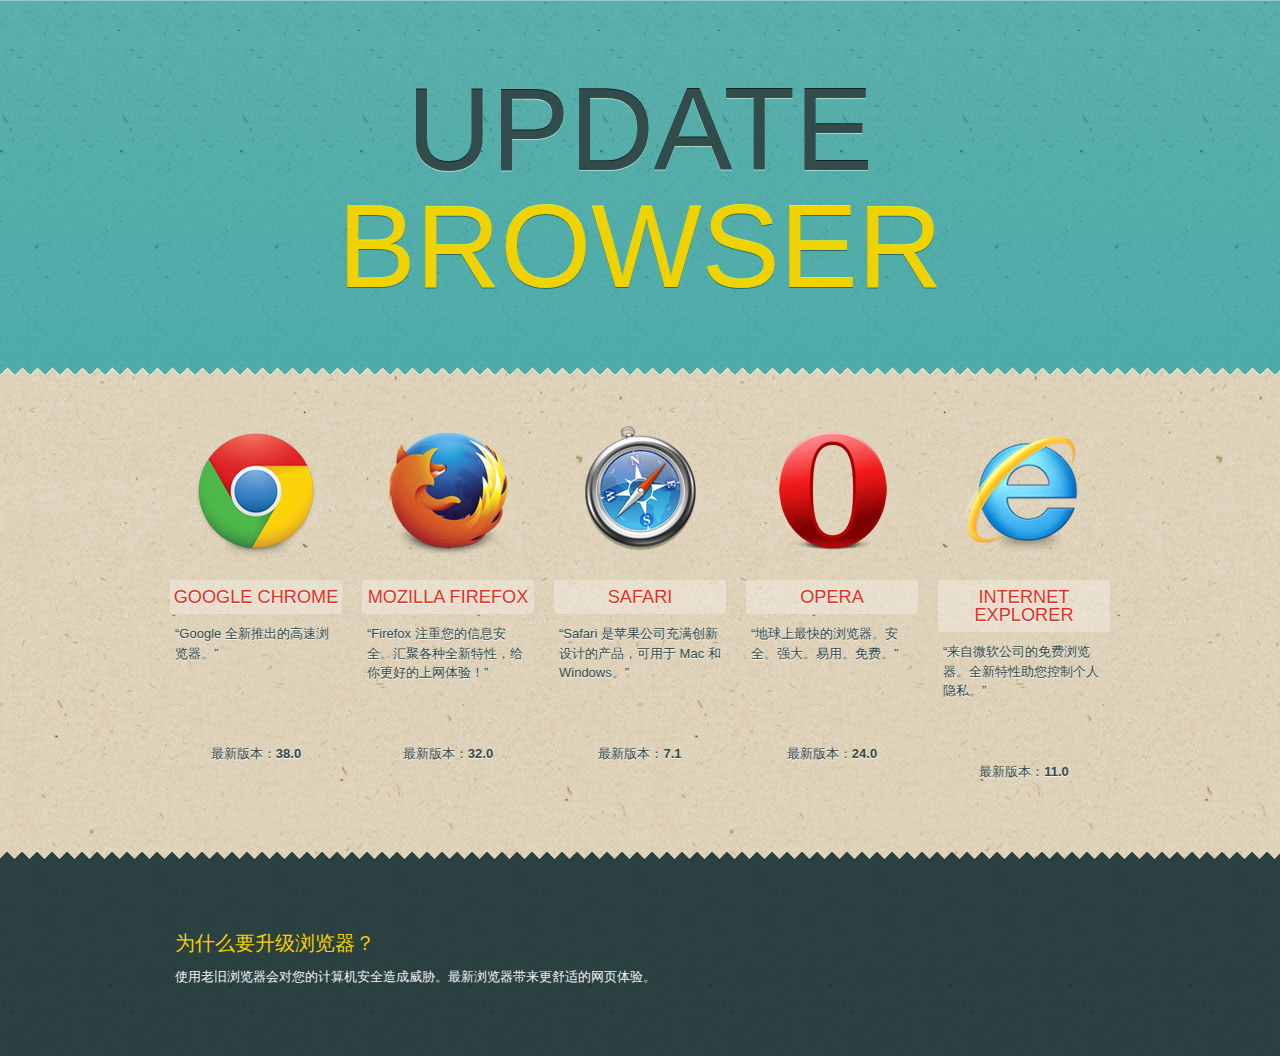
==== browser/update.html @ 18d0709a "add browser-update" ====
<!DOCTYPE html>  
<html>

<head>
	<meta charset="utf-8">
	<title>在线升级你的浏览器</title>
	<link rel="stylesheet" href="style.css" />
</head>

<body>
<!--
	<div id="i18n-alert">
		<p>Browse Happy is also available in English. <a href="/?locale=en">Click here to change the language to English</a>.</p>
	</div>-->
	<div id="body-wrap">

	<header>
		<hgroup class="wrap">
			<h1>Update <em>Browser</em></h1>
		</hgroup>
	</header>
		<div id="main">
		<ul id="browserlist" class="wrap">
			<li id="chrome">
				<a href="http://www.google.com/chrome" title="Google Chrome">
					<div class="icon"></div>
					<h2>Google Chrome</h2>
					<p class="info">&#8220;Google 全新推出的高速浏览器。&#8221;</p>
					<p class="version">最新版本：<strong>38.0</strong></p>
				</a>
			</li><!-- #chrome -->
			<li id="firefox">
				<a href="http://www.firefox.com/" title="Mozilla Firefox">
					<div class="icon"></div>
					<h2>Mozilla Firefox</h2>
					<p class="info">&#8220;Firefox 注重您的信息安全。汇聚各种全新特性，给你更好的上网体验！&#8221;</p>
					<p class="version">最新版本：<strong>32.0</strong></p>
				</a>
			</li><!-- #firefox -->
			<li id="safari">
				<a href="http://www.apple.com/safari/" title="Apple Safari">
					<div class="icon"></div>
					<h2>Safari</h2>
					<p class="info">&#8220;Safari 是苹果公司充满创新设计的产品，可用于 Mac 和 Windows。&#8221;</p>
					<p class="version">最新版本：<strong>7.1</strong></p>
				</a>
							</li><!-- #safari -->
			<li id="opera">
				<a href="http://www.opera.com/" title="Opera">
					<div class="icon"></div>
					<h2>Opera</h2>
					<p class="info">&#8220;地球上最快的浏览器。安全。强大。易用。免费。&#8221;</p>
					<p class="version">最新版本：<strong>24.0</strong></p>
				</a>
			</li><!-- #opera -->
			<li id="ie">
				<a href="http://windows.microsoft.com/ie" title="Microsoft Internet Explorer">
					<div class="icon"></div>
					<h2>Internet Explorer</h2>
					<p class="info">&#8220;来自微软公司的免费浏览器。全新特性助您控制个人隐私。&#8221;</p>
					<p class="version">最新版本：<strong>11.0</strong></p>
				</a>
			</li><!-- #ie -->
		</ul><!-- #browserlist -->
	</div><!-- #main -->

	<footer>
		<div class="wrap">
			<section id="about">
				<h2>为什么要升级浏览器？</h2>
				<p>使用老旧浏览器会对您的计算机安全造成威胁。最新浏览器带来更舒适的网页体验。</p>
			</section><!-- #about -->
		</div>
	</footer>

</div><!-- #body-wrap -->
</body>
</html>
---- browser/style.css ----
/* Reset */

html, body, div, span, h1, h2, p, code, em, img, ins, strong, ol, ul, li, article, aside, footer, header, hgroup, menu, nav, section {
	margin: 0;
	padding: 0;
	border: 0;
	outline: 0;
	font-size: 100%;
	vertical-align: baseline;
	background: transparent;
}

article,footer,header,hgroup,menu,nav,section {
	display: block;
}

ul {
	list-style: none;
}

a {
	margin: 0;
	padding: 0;
	font-size: 100%;
	vertical-align: baseline;
	background: transparent;
}

a:link {
	-webkit-tap-highlight-color: #F0D200;
}

html {
	overflow-y: scroll;
}

strong {
	font-weight: bold;
}

h1, h2 {
	font-weight: normal;
}

::-moz-selection {
	background: #F0D200;
	color: #fff;
	text-shadow: none;
}

::selection {
	background: #F0D200;
	color: #fff;
	text-shadow: none;
}

/* Generic Stuff */

body {
	font: 13px/1.5 "lemonde-courrier-1","lemonde-courrier-2", Helvetica, Arial, sans-serif;
	*font-size: small;
	background: #2b4141;
	color: #3F4B4B;
	min-width: 960px;
}

#body-wrap {
	background: #DED3BF url(imgs/bg.jpg) repeat 0 0;
}

header, #main, footer {
	width: 100%;
	min-width: 960px;
}

.wrap:before, .wrap:after {
	content: "\0020";
	display: block;
	height: 0;
	visibility: hidden;
}

.wrap:after {
	clear: both;
}

.wrap {
	zoom: 1;
	width: 960px;
	margin: 0 auto;
}

a:link, a:visited {
	color: #1E8585;
	text-decoration: none;
}

a:hover, a:active {
	color: #000;
}

/* i18n */

#i18n-alert {
	text-align: center;
	padding: 10px 0;
	background: #2B4141 url(imgs/bg-footer.png) repeat-x 0 -10px;
	width: 100%;
	font-family: "lemonde-courrier-1","lemonde-courrier-2", Helvetica, Arial, sans-serif;
}

#i18n-alert p {
	width: 960px;
	margin: 0 auto;
	display: block;
	color: #efefef;
	text-shadow: 0 1px 0 #;
}

#i18n-alert p a {
	color: #fff;
	text-decoration: underline;
}
#i18n-alert p a:hover {
	text-decoration: none;
}

/* Header */

header {
	text-align: center;
	border-top: 1px solid #9DC8C3;
	padding: 70px 0;
	background: url(imgs/bg-header.png) repeat-x left bottom;
}

header h1 {
	font: 900%/1 Impact, Helvetica, sans-serif;
	text-transform: uppercase;
	margin: 0;
	color: #324B4B;
	text-shadow: 0 1px 0 rgba(255,255,255,.5), 0 -1px 0 rgba(0,0,0,.8);
}

.wf-leaguegothic1leaguegothic2-n4-active header h1 {
	font-size: 1491%;
	font-family: "league-gothic-1","league-gothic-2";
}

header h1 em {
	font-style: normal;
	color: #F0D200;
	text-shadow: 0 1px 0 rgba(0, 50, 40, 0.5), 0 -1px 0 rgba(255, 255, 0, 0.8);
}

header h2 {
	font-size: 177%;
	font-weight: normal;
	color: #fff;
	text-shadow: 0 1px 0 #4C7C7B;
	font-family: "lemonde-courrier-1","lemonde-courrier-2", Helvetica, Arial, sans-serif  !important;
}

header h2 em {
	font-weight: 700;
}

/* Browser Status Bar */

#browser-status {
	background: #DC3228;
	border: 1px solid #c62d24;
	margin: 20px auto 0;
	padding: 20px 30px;
	width: 870px;
	color: white;
	font-size: 120%;
	font-family: "lemonde-courrier-1","lemonde-courrier-2", Helvetica, Arial, sans-serif;
	text-shadow: 0 2px 0 #c62d24;
	-webkit-border-radius: 2px;
	-moz-border-radius: 2px;
	-o-border-radius: 2px;
	-ms-border-radius: 2px;
	border-radius: 2px;
	-webkit-box-shadow: inset 0 0 0 1px #e66f68;
	-moz-box-shadow: inset 0 0 0 1px #e66f68;
	-o-box-shadow: inset 0 0 0 1px #e66f68;
	-ms-box-shadow: inset 0 0 0 1px #e66f68;
	box-shadow: inset 0 0 0 1px #e66f68;
}

.browser-status-text {
	float: left;
	width: 80%;
}

.browser-status-action {
	float: right;
	width: 18%;
	text-align: right;
	margin-right: -10px;
}
.browser-status-action a {
	display: block;
	background: #333;
	border: 1px solid #222;
	color: #efefef;
	text-align: center;
	padding: 5px 10px;
	margin: -5px 0;
	text-shadow: 0 -2px 0 #000;
	-webkit-border-radius: 3px;
	-moz-border-radius: 3px;
	-o-border-radius: 3px;
	-ms-border-radius: 3px;
	border-radius: 3px;
}
.browser-status-action a:hover {
	background: #3a3a3a;
	border: 1px solid #333;
	color: #fff;
	text-shadow: 0 -2px 0 #111;
	-webkit-box-shadow: inset 0 1px 3px #464646;
	-moz-box-shadow: inset 0 1px 3px #464646;
	-o-box-shadow: inset 0 1px 3px #464646;
	-ms-box-shadow: inset 0 1px 3px #464646;
	box-shadow: inset 0 1px 3px #464646;
}
.browser-status-action a:active {
	background: #2a2a2a;
	color: #ddd;
	text-shadow: 0 -2px 0 #000;
	-webkit-box-shadow: inset 0 1px 3px #1a1a1a;
	-moz-box-shadow: inset 0 1px 3px #1a1a1a;
	-o-box-shadow: inset 0 1px 3px #1a1a1a;
	-ms-box-shadow: inset 0 1px 3px #1a1a1a;
	box-shadow: inset 0 1px 3px #1a1a1a;
}


/* Main */

#main {
	padding: 20px 0 50px;
}

#browserlist:before, #browserlist:after {
	content: "\0020";
	display: block;
	height: 0;
	visibility: hidden;
}

#browserlist:after {
	clear: both;
}

#browserlist {
	zoom: 1;
}

#browserlist li {
	width: 192px;
	float: left;
	margin: 0;
}

#browserlist li .icon {
	width: 125px;
	height: 135px;
	margin: 0 auto 20px;
	background: url(imgs/browse.png) no-repeat;
}

#browserlist li#chrome .icon {
	background-position: 0 0;
}

#browserlist li#firefox .icon {
	background-position: -125px 0;
}

#browserlist li#opera .icon {
	background-position: -250px 0;
}

#browserlist li#safari .icon {
	background-position: -375px 0;
}

#browserlist li#ie .icon {
	background-position: -500px 0;
}

#browserlist h2 {
	font: 140%/1 Impact, Helvetica, sans-serif;
	text-align: center;
	text-transform: uppercase;
	color: #DC3228;
	text-shadow: 0 1px 0 #fff;
	background-color: rgba(255,255,255,.3);
	margin: 0 0 10px;
	line-height: 1;
	padding: 8px 0;
	-webkit-border-radius: 3px;
	-moz-border-radius: 3px;
	border-radius: 3px;
}

.wf-leaguegothic1leaguegothic2-n4-active #browserlist h2 {
	font-size: 200%;
	font-family: "league-gothic-1","league-gothic-2";
}

.no-rgba #browserlist h2 {
	background: url(imgs/alphabg.png) repeat;
}

#browserlist p {
	padding: 0 5px;
	text-shadow: 0 1px 0 rgba(255,255,255,.8);
}

#browserlist p.info {
	min-height: 120px;
}

#browserlist p.version {
	margin-bottom: 10px;
	text-align: center;
}

#browserlist p.website {
	background-color: rgba(255,255,255,.3);
	line-height: 1;
	margin: 0;
	padding: 8px 5px;
	text-align: center;
	-webkit-border-radius: 3px;
	-moz-border-radius: 3px;
	border-radius: 3px;
}

.no-rgba #browserlist p.website {
	background: url(imgs/alphabg.png) repeat;
}

#browserlist li a:link, #browserlist li a:visited {
	color: #324B4B;
	padding: 30px 10px 10px;
	display: block;
	overflow: hidden;
	-webkit-border-radius: 3px;
	-moz-border-radius: 3px;
	border-radius: 3px;
}

#browserlist li a:hover {
	background: rgba(255,255,255,.3);
	-webkit-transform: scale(1.05,1.05);
	-moz-transform: scale(1.05,1.05);
	-o-transform: scale(1.05,1.05);
	transform: scale(1.05,1.05);
}

.no-rgba #browserlist li a:hover {
	background: url(imgs/alphabg.png) repeat;
}

#browserlist li a:hover .website {
	background: #4daaa7;
	color: #fff;
	text-shadow: 0 1px 0 #266E67;
}

#browserlist li a:hover .icon {
	-webkit-transform: scale(1.1,1.1);
	-moz-transform: scale(1.1,1.1);
	-o-transform: scale(1.1,1.1);
	transform: scale(1.1,1.1);
}

#browserlist li a, #browserlist li a .icon {
	-webkit-transition: all .1s;
	-moz-transition: all .1s;
	-o-transition: all .1s;
	transition: all .1s;
}

#browserlist li a .website {
	-webkit-transition: all .5s ease-in;
	-moz-transition: all .5s ease-in;
	-o-transition: all .5s ease-in;
	transition: all .5s ease-in;
}

#browserlist li a:hover, #browserlist li a:hover .icon {
	-webkit-transition: all .8s;
	-moz-transition: all .8s;
	-o-transition: all .8s;
	transition: all .8s;
}

#browserlist li a:link, #browserlist li a:link .icon {
	-webkit-transition: all .2s;
	-moz-transition: all .2s;
	-o-transition: all .2s;
	transition: all .2s;
}

#browserlist li a:hover .website {
	-webkit-transition: all .3s ease-out;
	-moz-transition: all .3s ease-out;
	-o-transition: all .3s ease-out;
	transition: all .3s ease-out;
}

#browserlist li a:link .website {
	-webkit-transition: all .1s ease-out;
	-moz-transition: all .1s ease-out;
	-o-transition: all .1s ease-out;
	transition: all .1s ease-out;
}

#browserlist p.likebutton {
	text-align: center;
	margin: 15px 5px 0
}

/* Footer */

footer {
	color: #f1f1f1;
	padding: 70px 0;
	overflow: hidden;
	background: url(imgs/bg-footer.png) repeat-x left top;
}

footer .wrap {
	position: relative;
}

footer h2 {
	font: 150% Impact, Helvetica, sans-serif;
	padding-top: 8px;
	margin-bottom: 10px;
	color: #F0D200;
	text-transform: uppercase;
	text-shadow: 0 1px 0 #333;
}

.wf-leaguegothic1leaguegothic2-n4-active footer h2 {
	font-size: 200%;
	padding-top: 5px;
	font-family: "league-gothic-1","league-gothic-2";
}

#about {
	width: 600px;
	float: left;
	margin-left: 15px;
}
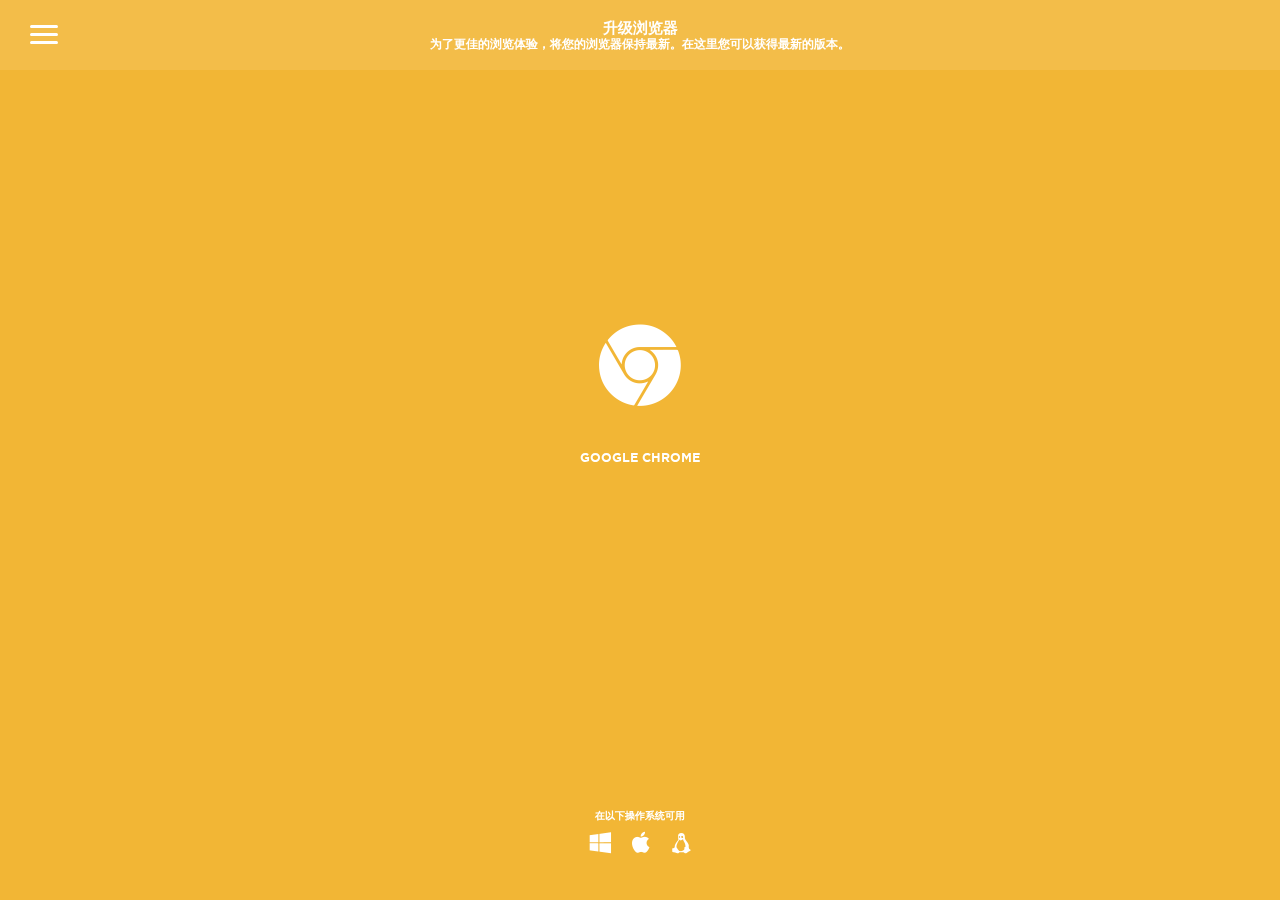
==== commit f0aa4d62: "new vesion" ====
--- a/browser/update.html
+++ b/browser/update.html
@@ -1,78 +1,240 @@
-<!DOCTYPE html>  
-<html>
-
+<!DOCTYPE html>
+<html lang="zh-Hans" class="no-js">
 <head>
-	<meta charset="utf-8">
-	<title>在线升级你的浏览器</title>
-	<link rel="stylesheet" href="style.css" />
+    <meta charset="utf-8">
+    <title>升级你的浏览器</title>
+    <meta name="description" content="为开发者节约时间的工具。它可以检测过时的浏览器并建议用户将其升级至新版本。">
+    <meta name="author" content="test">
+    <meta http-equiv="X-UA-Compatible" content="IE=edge,chrome=1">
+    <meta name="viewport" content="width=device-width, initial-scale=1, maximum-scale=1, user-scalable=no">
+    <!-- Styles -->
+    <link rel="stylesheet" href="public/scripts/fonts.css">
+    <link rel="stylesheet" href="public/scripts/updateBrowser.min.css">
+    <link rel="stylesheet" href="public/scripts/mobile.min.css">
+
+
+    <!--[if lte IE 9]>
+        <script src="http://html5shim.googlecode.com/svn/trunk/html5.js"></script>
+        <link rel="stylesheet" type="text/css" href="public/scripts/ie9-and-down.min.css">
+    <![endif]-->
+
+    <!--[if lte IE 8]>
+        <link rel="stylesheet" type="text/css" href="public/scripts/ie8-and-down.min.css">
+    <![endif]-->
+
+    <script src="public/scripts/modernizr-2.6.2.min.js"></script>
+    <noscript>
+        <style type="text/css">
+            .menu, .newBrowser{display: none;}
+            .disabledJS{display: block;}
+            .c_browsers.hideBrowsers{opacity: 1;}
+            .browser .statistic, .browser .download{display: block; opacity: 0; margin-left: 0; left: 0; width: 100%;}
+            .browser .download a{ max-width: 210px; width: 80%;}
+            .browser:hover .statistic, .browser:hover .download{opacity: 1;}
+        </style>
+    </noscript>
+
 </head>
-
-<body>
-<!--
-	<div id="i18n-alert">
-		<p>Browse Happy is also available in English. <a href="/?locale=en">Click here to change the language to English</a>.</p>
-	</div>-->
-	<div id="body-wrap">
-
-	<header>
-		<hgroup class="wrap">
-			<h1>Update <em>Browser</em></h1>
-		</hgroup>
-	</header>
-		<div id="main">
-		<ul id="browserlist" class="wrap">
-			<li id="chrome">
-				<a href="http://www.google.com/chrome" title="Google Chrome">
-					<div class="icon"></div>
-					<h2>Google Chrome</h2>
-					<p class="info">&#8220;Google 全新推出的高速浏览器。&#8221;</p>
-					<p class="version">最新版本：<strong>38.0</strong></p>
-				</a>
-			</li><!-- #chrome -->
-			<li id="firefox">
-				<a href="http://www.firefox.com/" title="Mozilla Firefox">
-					<div class="icon"></div>
-					<h2>Mozilla Firefox</h2>
-					<p class="info">&#8220;Firefox 注重您的信息安全。汇聚各种全新特性，给你更好的上网体验！&#8221;</p>
-					<p class="version">最新版本：<strong>32.0</strong></p>
-				</a>
-			</li><!-- #firefox -->
-			<li id="safari">
-				<a href="http://www.apple.com/safari/" title="Apple Safari">
-					<div class="icon"></div>
-					<h2>Safari</h2>
-					<p class="info">&#8220;Safari 是苹果公司充满创新设计的产品，可用于 Mac 和 Windows。&#8221;</p>
-					<p class="version">最新版本：<strong>7.1</strong></p>
-				</a>
-							</li><!-- #safari -->
-			<li id="opera">
-				<a href="http://www.opera.com/" title="Opera">
-					<div class="icon"></div>
-					<h2>Opera</h2>
-					<p class="info">&#8220;地球上最快的浏览器。安全。强大。易用。免费。&#8221;</p>
-					<p class="version">最新版本：<strong>24.0</strong></p>
-				</a>
-			</li><!-- #opera -->
-			<li id="ie">
-				<a href="http://windows.microsoft.com/ie" title="Microsoft Internet Explorer">
-					<div class="icon"></div>
-					<h2>Internet Explorer</h2>
-					<p class="info">&#8220;来自微软公司的免费浏览器。全新特性助您控制个人隐私。&#8221;</p>
-					<p class="version">最新版本：<strong>11.0</strong></p>
-				</a>
-			</li><!-- #ie -->
-		</ul><!-- #browserlist -->
-	</div><!-- #main -->
-
-	<footer>
-		<div class="wrap">
-			<section id="about">
-				<h2>为什么要升级浏览器？</h2>
-				<p>使用老旧浏览器会对您的计算机安全造成威胁。最新浏览器带来更舒适的网页体验。</p>
-			</section><!-- #about -->
-		</div>
-	</footer>
-
-</div><!-- #body-wrap -->
-</body>
+<body class="noajax home">
+
+    <div class="menu"><a data-effect="effect" class="btnCloseNav">关闭导航<span class="l1"></span><span class="l2"></span><span class="l3"></span></a></div>
+    <div id="container" class="container effect">
+        <nav class="main_menu effect" role="navigation">
+            <span class="close"></span>
+            <ul>
+                <li class="lang-picker">
+                    <a href="#">中文<span class="lang-arrow"></span></a>
+                    <ul><li><a href="update_en.html">english</a></li></ul>
+                </li>
+                <li><a class="btnAjax  active" href="/" data-title="" data-url="">主页</a></li>
+                <li><a class="btnAjax " href="https://github.com/lanmp/help" data-title="项目" data-url="/project">项目</a></li>
+                <li><a class="btnAjax " href="#" data-title="如何使用" data-url="/how">如何使用</a></li>
+                <li><a href="#" rel="external" data-track="Faqs"><span>常见问题</span></a></li>
+                <li><a href="https://github.com/lanmp/help" rel="external" data-track="Github"><span>GitHub 页面</span></a></li>
+				<li><a href="http://8086.me/" rel="external" data-track="风轻云"><span>风轻云</span></a></li>
+            </ul>
+        </nav>
+
+<div class="pusher">
+    <!-- LOAD CONTENT -->
+    <div class="loadContent current">
+        
+
+
+<div id="content" class="home">
+
+    <div id="preload" aria-hidden="true">
+        <img src="public/imgs/browsers-bg.png" alt="">
+        <img src="public/imgs/operatingsystems-bg.png" alt="">
+    </div>
+
+
+    <div class="inner">
+
+        <!--  HEADER  -->
+        <header class="title" role="banner">
+            <div class="browserVersion newBrowser">
+                <h1>升级浏览器</h1>
+                <p>为了更佳的浏览体验，将您的浏览器保持最新。在这里您可以获得最新的版本。</p>
+            </div>
+            <div class="browserVersion disabledJS">
+                <h1>升级浏览器</h1>
+                <p>您的浏览器已禁用 Javascript，启用它获得更好的体验。</p>
+            </div>
+            <div class="browserVersion ifMobile">
+                <h1>升级浏览器</h1>
+                <p>这是为桌面用户准备的工具，<br>但您可以安心在这里浏览</p>
+            </div>
+        <!-- end HEADER  -->
+        </header>
+
+
+
+
+        <!-- SECTION -->
+        <!-- DATA SOURCE:
+        Browser Version: http://caniuse.com/usage_table.php
+        Browser Statistics: http://gs.statcounter.com/
+        -->
+        <section class="c_browsers sorted kwicks kwicks-horizontal hideBrowsers">
+
+            <!-- BROWSER - Chrome -->
+            <div id="chrome" class="browser" rel="">
+                <h3 class="statistic"><span>46.5%</span> 的人们在使用 <br>这款浏览器</h3>
+                <div class="center">
+                    <h2><span></span> GOOGLE CHROME</h2>
+                    <div class="download">
+                        <a href="http://www.google.com/chrome" target="_blank" class="browserlink" data-track="Google Chrome">下载</a>
+                        <h4>版本 <span>40</span></h4>
+                    </div>
+                </div>
+                <div class="available">
+                    <h4>在以下操作系统可用 </h4>
+                    <ul>
+                        <li class="windows"><span>Windows</span></li>
+                        <li class="mac"><span>Mac OS</span></li>
+                        <li class="linux"><span>Linux</span></li>
+                    </ul>
+                </div>
+            </div>
+
+            <!-- BROWSER - Firefox -->
+            <div id="firefox" class="browser" rel="">
+                <h3 class="statistic"><span>16.5%</span> 的人们在使用 <br>这款浏览器</h3>
+                <div class="center">
+                    <h2><span></span> MOZILLA FIREFOX</h2>
+                    <div class="download">
+                        <a href="http://www.mozilla.org/firefox/new/" target="_blank" class="browserlink" data-track="Mozilla Firefox">下载</a>
+                        <h4>版本 <span>35</span></h4>
+                    </div>
+                </div>
+                <div class="available">
+                    <h4>在以下操作系统可用 </h4>
+                    <ul>
+                        <li class="windows"><span>Windows</span></li>
+                        <li class="mac"><span>Mac OS</span></li>
+                        <li class="linux"><span>Linux</span></li>
+                    </ul>
+                </div>
+            </div>
+
+            <!-- BROWSER - Internet Explorer -->
+            <div id="internetExplorer" class="browser" rel="">
+                <h3 class="statistic"><span>21.6%</span> 的人们在使用 <br>这款浏览器</h3>
+                <div class="center">
+                    <h2><span></span> INTERNET EXPLORER</h2>
+                    <div class="download">
+                        <a href="http://ie.microsoft.com/" target="_blank" class="browserlink" data-track="Internet Explorer">下载</a>
+                        <h4>版本 <span>11</span></h4>
+                    </div>
+                </div>
+                <div class="available">
+                    <h4>在以下操作系统可用 </h4>
+                    <ul class="single">
+                        <li class="windows"><span>Windows</span></li>
+                    </ul>
+                </div>
+            </div>
+
+            <!-- BROWSER - Safari -->
+            <div id="safari" class="browser" rel="">
+                <h3 class="statistic"><span>10.3%</span> 的人们在使用 <br>这款浏览器</h3>
+                <div class="center">
+                    <h2><span></span> APPLE SAFARI</h2>
+                    <div class="download">
+                        <a href="http://support.apple.com/downloads/#safari" target="_blank" class="browserlink" data-track="Apple Safari">下载</a>
+                        <h4>版本 <span>8</span></h4>
+                    </div>
+                </div>
+                <div class="available">
+                    <h4>在以下操作系统可用 </h4>
+                    <ul class="single">
+                        <li class="mac"><span>Mac OS</span></li>
+                    </ul>
+                </div>
+            </div>
+
+            <!-- BROWSER - Opera -->
+            <div id="opera" class="browser" rel="">
+                <h3 class="statistic"><span>1.5%</span> 的人们在使用 <br>这款浏览器</h3>
+                <div class="center">
+                    <h2><span></span> OPERA</h2>
+                    <div class="download">
+                        <a href="http://www.opera.com/download" target="_blank" data-track="Opera" class="browserlink">下载</a>
+                        <h4>版本 <span>26</span></h4>
+                    </div>
+                </div>
+                <div class="available">
+                    <h4>在以下操作系统可用 </h4>
+                    <ul>
+                        <li class="windows"><span>Windows</span></li>
+                        <li class="mac"><span>Mac OS</span></li>
+                        <li class="linux"><span>Linux</span></li>
+                    </ul>
+                </div>
+            </div>
+        <!-- end SECTION -->
+        </section>
+
+        <!-- <section class="c_browsers sorted kwicks kwicks-horizontal"></section> -->
+
+    <!-- end .inner -->
+    </div>
+<!-- end #content -->
+</div>    </div>
+    <!-- end .loadContent -->
+
+
+    <div class="loadContent next">
+    </div>
+    <!-- end .loadContent -->
+
+<!-- end .pusher -->
+</div>
+
+
+    <!-- end .container -->
+    </div>
+
+
+    <!-- KEEP CALM MESSAGE -->
+    <div class="keep_calm">
+        <p class="center">冷静 <br><span class="xs">这是为</span>桌面<br>用户提供的<span class="xs">不是</span>为手机用户提供的。</p>
+        <p class="close">关闭</p>
+    </div>
+
+    
+    <!-- ============= SCRIPTS ============= -->
+    <script src="public/scripts/jquery-1.10.1.min.js"></script>
+    <script src="public/scripts/updateBrowser.min.js"></script>
+
+    <!--[if !IE]><!-->
+      <script type="text/javascript" src="public/scripts/main.min.js"></script>
+    <!--<![endif]-->
+
+    <!--[if gte IE 9]>
+      <script type="text/javascript" src="public/scripts/main.min.js"></script>
+    <![endif]-->
+
+    </body>
 </html>
--- a/browser/public/scripts/fonts.css
+++ b/browser/public/scripts/fonts.css
@@ -0,0 +1,18 @@
+/*
+	Copyright (C) 2011-2015 Hoefler & Co.
+	This software is the property of Hoefler & Co. (H&Co).
+	Your right to access and use this software is subject to the
+	applicable License Agreement, or Terms of Service, that exists
+	between you and H&Co. If no such agreement exists, you may not
+	access or use this software for any purpose.
+	This software may only be hosted at the locations specified in
+	the applicable License Agreement or Terms of Service, and only
+	for the purposes expressly set forth therein. You may not copy,
+	modify, convert, create derivative works from or distribute this
+	software in any way, or make it accessible to any third party,
+	without first obtaining the written permission of H&Co.
+	For more information, please visit us at http://typography.com.
+	97626-71516-20150105
+*/
+
+@font-face{ font-family: "Gotham SSm A"; src: url([data-uri]); font-weight:500; font-style:normal; } @font-face{ font-family: "Gotham SSm A"; src: url([data-uri]); font-weight:700; font-style:normal; } @font-face{ font-family: "Gotham SSm A"; src: url([data-uri]); font-weight:800; font-style:normal; } @font-face{ font-family: "Chronicle Display A"; src: url([data-uri]); font-weight:400; font-style:italic; } --- a/browser/public/scripts/updateBrowser.min.css
+++ b/browser/public/scripts/updateBrowser.min.css
@@ -0,0 +1,2613 @@
+/*!-----------------------------------------------------------------------
+LAYOUT - styles compressed
+
+Version:    1.0.0 - 2014
+author:     Burocratik
+email:      hello@burocratik.com
+website:    http://www.burocratik.com
+* @preserve
+-----------------------------------------------------------------------*/
+/*--------------------------------------------------------------------
+RESET STYLES - (IE6+ FF1.5+ Opera9+)
+
+Version:    2.0 - 2007
+author:     Alexandre R. Gomes, from a idea of Eric Meyer & others
+email:      alex@burocratik.com
+website:    http://www.burocratik.com
+-----------------------------------------------------------------------*/
+/* =RESET ORGINAL v2.0 | 20110126
+http://meyerweb.com/eric/tools/css/reset/
+------------------------------------------------------------------------*/
+html,
+body,
+div,
+span,
+applet,
+object,
+iframe,
+h1,
+h2,
+h3,
+h4,
+h5,
+h6,
+p,
+blockquote,
+pre,
+a,
+abbr,
+acronym,
+address,
+big,
+cite,
+code,
+del,
+dfn,
+em,
+img,
+ins,
+kbd,
+q,
+s,
+samp,
+small,
+strike,
+strong,
+sub,
+sup,
+tt,
+var,
+b,
+u,
+i,
+center,
+dl,
+dt,
+dd,
+ol,
+ul,
+li,
+fieldset,
+form,
+label,
+legend,
+table,
+caption,
+tbody,
+tfoot,
+thead,
+tr,
+th,
+td,
+article,
+aside,
+canvas,
+details,
+embed,
+figure,
+figcaption,
+footer,
+header,
+hgroup,
+menu,
+nav,
+output,
+ruby,
+section,
+summary,
+time,
+mark,
+audio,
+video {
+  margin: 0;
+  padding: 0;
+  border: 0;
+  font-size: 100%;
+  font: inherit;
+  vertical-align: baseline;
+}
+/* HTML5 display-role reset for older browsers */
+article,
+aside,
+details,
+figcaption,
+figure,
+footer,
+header,
+hgroup,
+menu,
+nav,
+section,
+main {
+  display: block;
+}
+body {
+  line-height: 1;
+}
+ol,
+ul {
+  list-style: none;
+}
+blockquote,
+q {
+  quotes: none;
+}
+blockquote:before,
+blockquote:after,
+q:before,
+q:after {
+  content: '';
+  content: none;
+}
+table {
+  border-collapse: collapse;
+  border-spacing: 0;
+}
+textarea {
+  overflow: auto;
+}
+/* =RESET ALEXANDRE (alex@burocratik.com)
+------------------------------------------------------------------------*/
+abbr,
+span.abbr {
+  border-bottom: none;
+}
+.clear {
+  clear: both;
+  height: 0;
+}
+.hide {
+  position: absolute;
+  top: -9999px;
+  left: -9999px;
+  overflow: hidden;
+}
+.hidetext {
+  text-indent: 100%;
+  white-space: nowrap;
+  overflow: hidden;
+}
+/*-------------------------------------------------------------------------------------------
+ =OUTDATED INDEX PAGE CSS
+--------------------------------------------------------------------------------------------*/
+body {
+  font-size: 16px;
+  line-height: 16px;
+  font-family: "Gotham SSm A", "Gotham SSm B", Helvetica, Arial, sans-serif;
+  _font-family: sans-serif !important;
+  /*IE6*/
+  font-weight: 500;
+  font-style: normal;
+  color: #222;
+  text-rendering: optimizeLegibility;
+  -webkit-font-smoothing: antialiased;
+  -ms-font-smoothing: antialiased;
+  font-smoothing: antialiased;
+  -moz-font-feature-settings: "calt=1, liga=1, clig=1, kern=1";
+  -moz-font-feature-settings: "calt" 1, "liga" 1, "clig" 1, "kern" 1;
+  -ms-font-feature-settings: "calt", "liga", "clig", "kern";
+  -o-font-feature-settings: "calt", "liga", "clig", "kern";
+  -webkit-font-feature-settings: "calt", "liga", "clig", "kern";
+  font-feature-settings: "calt", "liga", "clig", "kern";
+}
+html:lang(cn) body {
+  font-family: "Microsoft Yahei UI", "Microsoft Yahei", "Gotham SSm A", "Gotham SSm B", Helvetica, Arial, sans-serif;
+}
+::-moz-selection {
+  background: #b3d4fc;
+  text-shadow: none;
+}
+::selection {
+  background: #b3d4fc;
+  text-shadow: none;
+}
+#preloadedImages {
+  display: inline;
+  position: absolute;
+  width: 0px;
+  height: 0px;
+  overflow: hidden;
+  left: -9999px;
+  top: -9999px;
+  background-image: url('../imgs/shadow.png');
+}
+#preload {
+  display: inline;
+  position: absolute;
+  width: 0px;
+  height: 0px;
+  overflow: hidden;
+  left: -9999px;
+  top: -9999px;
+  /*background-image: url('../imgs/shadow.png');*/
+}
+h3 {
+  display: block;
+  position: relative;
+  float: left;
+  font-size: 12px;
+  line-height: 14px;
+  font-weight: 700;
+  text-transform: uppercase;
+  color: #FFF;
+}
+h4 {
+  display: block;
+  position: relative;
+  float: left;
+  font-size: 10px;
+  line-height: 10px;
+  font-weight: 800;
+}
+html:lang(cn) h3 {
+  font-size: 14px;
+}
+html:lang(cn) h4 {
+  font-size: 12px;
+}
+/*-------------------------------------------------------------------------
+=HEADER
+-------------------------------------------------------------------------*/
+header {
+  position: fixed;
+  top: 0;
+  width: 100%;
+  height: 70px;
+  z-index: 1500;
+  color: #FFF;
+}
+.home header {
+  background: rgba(255, 255, 255, 0.1);
+}
+.menu {
+  cursor: pointer;
+}
+.menu a {
+  position: absolute;
+  left: 30px;
+  top: 25px;
+  width: 28px;
+  height: 19px;
+  overflow: hidden;
+  z-index: 200;
+  text-indent: -5555px;
+}
+.btnCloseNav .l1 {
+  margin-top: -8px;
+}
+.btnCloseNav .l3 {
+  margin-top: 8px;
+}
+.btnCloseNav span {
+  display: block;
+  position: absolute;
+  left: 0;
+  top: 8px;
+  width: 28px;
+  height: 3px;
+  background: #FFF;
+  border-radius: 3px;
+  -webkit-background-clip: padding-box;
+  -moz-background-clip: padding-box;
+  background-clip: padding-box;
+  -webkit-transition: margin 0.13s ease-out 0.23s, opacity 0.13s ease-out 0.23s, -webkit-transform 0.13s ease-out;
+  -moz-transition: margin 0.13s ease-out 0.23s, opacity 0.13s ease-out 0.23s, -moz-transform 0.13s ease-out;
+  -ms-transition: margin 0.13s ease-out 0.23s, opacity 0.13s ease-out 0.23s, -ms-transform 0.13s ease-out;
+  transition: margin 0.13s ease-out 0.23s, opacity 0.13s ease-out 0.23s, transform 0.13s ease-out;
+}
+.title {
+  text-transform: uppercase;
+}
+.title a {
+  color: #fff;
+}
+.title a:hover {
+  text-decoration: none;
+}
+.title h1 {
+  margin: 20px auto 0;
+  text-align: center;
+  font-size: 15px;
+  font-weight: 800;
+}
+.title p {
+  font-size: 12px;
+  margin: 0;
+  text-align: center;
+  font-weight: 700;
+}
+.title h3 {
+  margin: 29px 0 0 110px;
+  font-weight: 800;
+}
+html:lang(cn) .title p {
+  font-size: 14px;
+}
+/*-------------------------------------------------------------------------
+=BROWSERS VERSIONS - OLD/NEW
+-------------------------------------------------------------------------*/
+.browserVersion {
+  display: none;
+}
+.newBrowser {
+  display: block;
+}
+/*-------------------------------------------------------------------------
+=BROWSERS SECTION
+-------------------------------------------------------------------------*/
+#container {
+  display: none;
+}
+/*.unsorted{display: block; position: absolute; left: -5555px; top: -5555px;}*/
+.c_browsers {
+  position: relative;
+  width: 100%;
+  height: 100%;
+  overflow: hidden;
+  opacity: 1;
+  -webkit-transition: opacity 0.17s ease-in-out;
+  -moz-transition: opacity 0.17s ease-in-out;
+  -o-transition: opacity 0.17s ease-in-out;
+  transition: opacity 0.17s ease-in-out;
+}
+/* browsert */
+.browser {
+  position: relative;
+  float: left;
+  width: 20%;
+  height: 100%;
+  color: #FFF;
+  /*opacity: 0;*/
+  -webkit-transition: background 0.17s ease-in-out;
+  -moz-transition: background 0.17s ease-in-out;
+  -o-transition: background 0.17s ease-in-out;
+  transition: background 0.17s ease-in-out;
+}
+.browser h2 {
+  position: absolute;
+  left: 50%;
+  top: 0;
+  width: 200px;
+  height: auto;
+  margin-left: -100px;
+  text-align: center;
+  font-size: 12px;
+  font-weight: 700;
+}
+.browser h2 span {
+  display: block;
+  position: relative;
+  width: 100px;
+  height: 100px;
+  margin: 0 auto 35px;
+  background: transparent url(../imgs/browsers-bg.png) no-repeat;
+  background-size: auto 200px;
+}
+.browser h4 {
+  width: 100%;
+  margin-bottom: 10px;
+}
+.browser .statistic,
+.browser .download {
+  display: block;
+  opacity: 0;
+  -webkit-transition: opacity 0.3s ease-in-out;
+  -moz-transition: opacity 0.3s ease-in-out;
+  -o-transition: opacity 0.3s ease-in-out;
+  transition: opacity 0.3s ease-in-out;
+}
+.allowHover .browser:hover .statistic,
+.allowHover .browser:hover .download {
+  opacity: 1;
+}
+.allowHover .browser .download a {
+  left: -5555px;
+}
+.allowHover .browser:hover .download a {
+  left: 0;
+}
+.browser .center {
+  display: block;
+  position: absolute;
+  top: 35%;
+  left: 0px;
+  width: 100%;
+  height: 40%;
+}
+/* Statistic */
+.browser .statistic {
+  position: absolute;
+  top: 15%;
+  width: 260px;
+  font-size: 12px;
+  text-transform: uppercase;
+  text-align: center;
+  margin-left: -130px;
+  left: 50%;
+}
+.browser .statistic span {
+  display: block;
+  font-size: 58px;
+  margin: 0;
+  line-height: 58px;
+  font-weight: 700;
+}
+/* Download */
+.browser .download {
+  position: absolute;
+  left: 50%;
+  bottom: 0;
+  width: 260px;
+  text-align: center;
+  margin-left: -130px;
+}
+.browser .download a {
+  display: block;
+  position: relative;
+  margin: 0 auto 15px;
+  width: 210px;
+  text-decoration: none;
+  padding: 20px 0 16px;
+  font-weight: 800;
+  font-size: 15px;
+  line-height: 15px;
+  text-align: center;
+  color: #FFF;
+  border-radius: 30px;
+  border: 3px solid #FFF;
+  -webkit-transition: background-color 0.3s;
+  -moz-transition: background-color 0.3s;
+  -o-transition: background-color 0.3s;
+  transition: background-color 0.3s;
+}
+.browser .download a:hover {
+  background-color: #ffffff;
+}
+#chrome .download a:hover {
+  color: #f2b635;
+}
+#internetExplorer .download a:hover {
+  color: #00caff;
+}
+#firefox .download a:hover {
+  color: #f19a2a;
+}
+#safari .download a:hover {
+  color: #00a0e6;
+}
+#opera .download a:hover {
+  color: #f25648;
+}
+/* Available */
+.available {
+  position: absolute;
+  left: 50%;
+  top: 90%;
+  width: 200px;
+  text-align: center;
+  margin-left: -100px;
+}
+.available ul {
+  width: 100%;
+  height: 25px;
+  text-align: center;
+  margin-top: 15px;
+}
+.available ul li {
+  display: inline-block;
+  width: 25px;
+  height: 25px;
+  margin: 0 5px;
+  text-indent: -5555px;
+  text-align: left;
+  background: transparent url(../imgs/operatingsystems-bg.png) no-repeat;
+  background-size: auto 25px;
+}
+.available ul li.windows {
+  background-position: 0 0;
+}
+.available ul li.mac {
+  background-position: -25px 0;
+}
+.available ul li.linux {
+  background-position: -50px 0;
+}
+.available ul li span {
+  display: none;
+}
+/* Browser - Backgrounds */
+#chrome {
+  background-color: #f2b635;
+}
+#chrome h2 span {
+  background-position: 0 0;
+}
+.allowHover #chrome:hover h2 span {
+  background-position: 0 -100px;
+}
+#firefox {
+  background-color: #f19a2a;
+}
+#firefox h2 span {
+  background-position: -100px 0;
+}
+.allowHover #firefox:hover h2 span {
+  background-position: -100px -100px;
+}
+#internetExplorer {
+  background-color: #00caff;
+}
+#internetExplorer h2 span {
+  background-position: -200px 0;
+}
+.allowHover #internetExplorer:hover h2 span {
+  background-position: -200px -100px;
+}
+#safari {
+  background-color: #00a0e6;
+}
+#safari h2 span {
+  background-position: -300px 0;
+}
+.allowHover #safari:hover h2 span {
+  background-position: -300px -100px;
+}
+#opera {
+  background-color: #f25648;
+}
+#opera h2 span {
+  background-position: -400px 0;
+}
+.allowHover #opera:hover h2 span {
+  background-position: -400px -100px;
+}
+.c_browsers > div:first-child {
+  z-index: 50;
+}
+.c_browsers > div:first-child + div {
+  z-index: 40;
+}
+.c_browsers > div:first-child + div + div {
+  z-index: 30;
+}
+.c_browsers > div:first-child + div + div + div {
+  z-index: 20;
+}
+.c_browsers > div:first-child + div + div + div + div {
+  z-index: 10;
+}
+.c_browsers.hideBrowsers {
+  opacity: 0;
+}
+.c_browsers .browser.firstAnim {
+  width: 20%!important;
+  position: absolute;
+  opacity: 1;
+  -webkit-transition: width 1.1s cubic-bezier(0.57, 0.01, 0.13, 1.03);
+  -moz-transition: width 1.1s cubic-bezier(0.57, 0.01, 0.13, 1.03);
+  -o-transition: width 1.1s cubic-bezier(0.57, 0.01, 0.13, 1.03);
+  transition: width 1.1s cubic-bezier(0.57, 0.01, 0.13, 1.03);
+}
+.c_browsers > div:first-child.firstAnim {
+  left: 0;
+}
+.c_browsers > div:first-child + div.firstAnim {
+  left: 20%;
+}
+.c_browsers > div:first-child + div + div.firstAnim {
+  left: 40%;
+}
+.c_browsers > div:first-child + div + div + div.firstAnim {
+  left: 60%;
+}
+.c_browsers > div:first-child + div + div + div + div.firstAnim {
+  left: 80%;
+}
+.allowHover .browser:before {
+  display: block;
+  position: absolute;
+  left: 0;
+  top: 0;
+  width: 100%;
+  height: 100%;
+  content: "";
+  opacity: 0;
+  background: url('../imgs/shadow.png') no-repeat center 35%;
+  -webkit-transition: opacity 0.3s linear;
+  -moz-transition: opacity 0.3s linear;
+  -o-transition: opacity 0.3s linear;
+  transition: opacity 0.3s linear;
+}
+.allowHover .browser:hover:before {
+  opacity: 1;
+}
+/* KWICKS */
+.kwicks {
+  display: block;
+  list-style-type: none;
+  list-style: none;
+  position: relative;
+  margin: 0;
+  padding: 0;
+}
+.kwicks > * {
+  display: block;
+  overflow: hidden;
+  padding: 0;
+  margin: 0;
+}
+.kwicks.kwicks-processed > * {
+  margin: 0;
+  position: absolute;
+}
+.kwicks-horizontal > * {
+  float: left;
+}
+.kwicks-horizontal > :first-child {
+  margin-left: 0;
+}
+.kwicks-vertical > :first-child {
+  margin-top: 0;
+}
+/*-------------------------------------------------------------------------
+=MAIN MENU & ITS ANIMATION
+-------------------------------------------------------------------------*/
+*,
+*:after,
+*::before {
+  -moz-box-sizing: border-box;
+  box-sizing: border-box;
+}
+html,
+body,
+.container,
+.pusher,
+#content {
+  height: 100%;
+}
+#content {
+  overflow-y: hidden;
+}
+#content.home {
+  background: #f2b635;
+}
+#content,
+.inner {
+  position: relative;
+  height: 100%;
+}
+.container {
+  position: relative;
+  overflow: hidden;
+}
+.pusher {
+  position: relative;
+  left: 0;
+  height: 100%;
+  -webkit-transform: translate3d(0, 0, 0);
+  -moz-transform: translate3d(0, 0, 0);
+  -ms-transform: translate3d(0, 0, 0);
+  -o-transform: translate3d(0, 0, 0);
+  transform: translate3d(0, 0, 0);
+  -webkit-transition: -webkit-transform 0.3s;
+  -moz-transition: -moz-transform 0.3s;
+  -ms-transition: -ms-transform 0.3s;
+  transition: transform 0.3s;
+}
+/*.pusher:after {
+    display: none; position: relative; top: 0; right: 0; width: 100%; height: 100%;
+    z-index: 1050; content: '';
+}*/
+.pusher:after {
+  position: absolute;
+  top: 0;
+  left: 0;
+  z-index: 1050;
+  visibility: hidden;
+  width: 100%;
+  height: 100%;
+  /*background: red;*/
+  opacity: .5;
+  content: '';
+  -webkit-transition: all 0.5s ease;
+  -moz-transition: all 0.5s ease;
+  -o-transition: all 0.5s ease;
+  transition: all 0.5s ease;
+}
+/* Ajax*/
+.pusher {
+  position: relative;
+  left: 0;
+  height: 100%;
+  overflow: visible;
+  -webkit-backface-visibility: hidden;
+  -ms-backface-visibility: hidden;
+  backface-visibility: hidden;
+  -webkit-perspective: 1200px;
+  -moz-perspective: 1200px;
+  perspective: 1200px;
+}
+.loadContent {
+  display: block;
+  position: absolute;
+  left: 0;
+  top: 0;
+  width: 100%;
+  height: 100%;
+  -webkit-backface-visibility: hidden;
+  -ms-backface-visibility: hidden;
+  backface-visibility: hidden;
+  -webkit-perspective: 1200px;
+  -moz-perspective: 1200px;
+  perspective: 1200px;
+}
+/* anim exit scaleup */
+.current {
+  z-index: 100;
+}
+.next {
+  z-index: 99;
+}
+.page-hide {
+  left: 100%;
+  /*-webkit-transition: all 1.1s cubic-bezier(.57,.01,.13,1.03); -moz-transition: all 1.1s cubic-bezier(.57,.01,.13,1.03); -o-transition: all 1.1s cubic-bezier(.57,.01,.13,1.03); transition: all 1.1s cubic-bezier(.57,.01,.13,1.03); left: -130%;*/
+}
+.page-show {
+  left: 0;
+}
+/*.menu_open .pusher:after {display: block;}*/
+.menu_open .pusher:after {
+  visibility: visible;
+}
+.nav_wrapper {
+  position: absolute;
+  top: 0;
+  left: 0;
+  width: 300px;
+  height: 100%;
+  background: #F2B635;
+}
+.nav_wrapper span {
+  position: fixed;
+  float: left;
+  width: 100%;
+  top: 0;
+  height: 75px;
+  background: rgba(255, 255, 255, 0.1);
+}
+.main_menu .close:hover {
+  background-image: url("../imgs/close.png");
+  -moz-transform: rotate(90deg);
+  -ms-transform: rotate(90deg);
+  -o-transform: rotate(90deg);
+  transform: rotate(90deg);
+  -webkit-transform: rotate(90deg);
+}
+.main_menu {
+  position: absolute;
+  top: 0;
+  left: 0;
+  z-index: 100;
+  visibility: hidden;
+  width: 300px;
+  height: 100%;
+  overflow: hidden;
+  background: #F2B635;
+  -webkit-transition: all 0.5s ease;
+  -moz-transition: all 0.5s ease;
+  -o-transition: all 0.5s ease;
+  transition: all 0.5s ease;
+}
+.main_menu:after {
+  position: absolute;
+  top: 0;
+  right: 0;
+  width: 100%;
+  height: 100%;
+  background: rgba(0, 0, 0, 0.2);
+  content: '';
+  opacity: 1;
+  -webkit-transition: opacity 0.5s;
+  -moz-transition: opacity 0.5s;
+  -o-transition: opacity 0.5s;
+  transition: opacity 0.5s;
+}
+.menu_open .main_menu:after {
+  width: 0;
+  height: 0;
+  opacity: 0;
+  -webkit-transition: opacity 0.5s, width 0.1s 0.5s, height 0.1s 0.5s;
+  -moz-transition: opacity 0.5s, width 0.1s 0.5s, height 0.1s 0.5s;
+  -o-transition: opacity 0.5s, width 0.1s 0.5s, height 0.1s 0.5s;
+  transition: opacity 0.5s, width 0.1s 0.5s, height 0.1s 0.5s;
+}
+/* Main menu */
+.main_menu ul {
+  margin: 0;
+  padding: 0;
+  list-style: none;
+  top: 0;
+  position: absolute;
+  height: 100%;
+  width: 100%;
+  padding-top: 70px;
+}
+.main_menu ul li {
+  display: table;
+  position: relative;
+  width: 100%;
+  padding: 0;
+  height: 18.2%;
+  background-color: #6F6F6F;
+  -webkit-transition: all .5s;
+  -moz-transition: all .5s;
+  transition: all .5s;
+}
+.menu_open .main_menu ul li {
+  -webkit-transition: all 0.5s;
+  -moz-transition: all 0.5s;
+  transition: all 0.5s;
+}
+.main_menu ul li:nth-child(2) {
+  background: #6F6F6F;
+}
+.main_menu ul li:nth-child(3) {
+  background: #646464;
+}
+.main_menu ul li:nth-child(4) {
+  background: #5E5E5E;
+}
+.main_menu ul li:nth-child(5) {
+  background: #595959;
+}
+.main_menu ul li:nth-child(6) {
+  background: #545454;
+}
+.main_menu ul li:nth-child(7) {
+  background: #4f4f4f;
+  height: 10%;
+}
+.main_menu ul li a {
+  outline: none;
+  color: #FFF;
+  text-decoration: none;
+  text-shadow: 0 0 1px rgba(255, 255, 255, 0.1);
+  letter-spacing: 1px;
+  font-weight: 700;
+  font-size: 13px;
+  text-align: center;
+  text-transform: uppercase;
+  display: table-cell;
+  vertical-align: middle;
+  -webkit-transition: background 0.3s, box-shadow 0.3s;
+  -moz-transition: background 0.3s, box-shadow 0.3s;
+  -o-transition: background 0.3s, box-shadow 0.3s;
+  transition: background 0.3s, box-shadow 0.3s;
+}
+html:lang(cn) .main_menu ul li a {
+  font-size: 15px;
+}
+.main_menu ul li a span em {
+  font-size: 10px;
+}
+.main_menu ul li a.active {
+  pointer-events: none;
+}
+.menu_open .main_menu ul li a {
+  opacity: 1;
+  -webkit-transition: all 0.2s;
+  -moz-transition: all 0.2s;
+  transition: all 0.2s;
+}
+.main_menu ul li a:hover {
+  background: #DC4A3E;
+  background: rgba(0, 0, 0, 0.2);
+  color: #fff;
+  -webkit-box-shadow: inset 0 -1px rgba(0, 0, 0, 0);
+  -moz-box-shadow: inset 0 -1px rgba(0, 0, 0, 0);
+  box-shadow: inset 0 -1px rgba(0, 0, 0, 0);
+}
+.main_menu ul li.about_link a:hover,
+.main_menu ul li.how_link a:hover,
+.main_menu ul li.hone_link a:hover {
+  background: transparent;
+}
+.main_menu ul li a[rel="external"] {
+  padding-left: 11px;
+}
+.main_menu ul li a[rel="external"] span {
+  padding-right: 11px;
+  background: none;
+}
+.main_menu ul li a[rel="external"]:hover span {
+  background: transparent url(../imgs/icon-link-external.png) no-repeat top right;
+  background-size: 10px 9px;
+}
+.main_menu .lang-picker {
+  height: 70px;
+  background: #4F4F4F;
+  position: absolute;
+  top: 0;
+  left: 0;
+}
+.main_menu .lang-picker > a:hover {
+  background: #4A4A4A;
+}
+.main_menu .lang-open > a,
+.main_menu .lang-open > a:hover {
+  background: transparent;
+}
+.main_menu .lang-picker a .lang-arrow {
+  display: inline-block;
+  position: relative;
+  top: -2px;
+  width: 10px;
+  height: 6px;
+  margin: 0 -20px 0 10px;
+  background: transparent url(../imgs/icon-lang-arrow.png) no-repeat center;
+  background-size: 100%;
+}
+.main_menu .lang-picker ul {
+  top: -670px;
+  left: 0;
+  width: 335px;
+  overflow-x: hidden;
+  z-index: -1;
+  -webkit-transition: all 0.3s ease-in-out;
+  -moz-transition: all 0.3s ease-in-out;
+  -o-transition: all 0.3s ease-in-out;
+  -ms-transition: all 0.3s ease-in-out;
+  transition: all 0.3s ease-in-out;
+}
+.main_menu .lang-picker ul li {
+  height: 100%;
+  background-color: #EE4F44;
+  height: 70px;
+  width: 300px;
+}
+.main_menu .lang-picker ul li:last-child {
+  box-shadow: 0 10px 12px rgba(0, 0, 0, 0.15);
+}
+.main_menu .lang-picker.lang-openColor > a {
+  position: relative;
+  background-color: #EE4F44;
+  z-index: 120;
+}
+.main_menu .lang-picker > a,
+.main_menu .lang-picker li a {
+  width: 100%;
+}
+.main_menu .lang-picker:hover {
+  display: table;
+}
+.main_menu .lang-picker li a:hover {
+  background: #DC4A3E;
+}
+.menu_open .lang-picker.lang-openColor {
+  background-color: #EE4F44;
+}
+.menu_open .lang-picker.scrolling:after {
+  content: ' ';
+  width: 100%;
+  height: 8px;
+  position: absolute;
+  top: 68px;
+  left: 0;
+  background: rgba(238, 79, 68, 0.4) url(../imgs/lang_shadow.png) no-repeat center;
+  background-size: 100%;
+  box-shadow: 0 2px 8px rgba(238, 79, 68, 0.35);
+  opacity: 1;
+  -webkit-transition: all 0.2s ease-in-out;
+  -moz-transition: all 0.2s ease-in-out;
+  -o-transition: all 0.2s ease-in-out;
+  -ms-transition: all 0.2s ease-in-out;
+  transition: all 0.2s ease-in-out;
+}
+.menu_open .scrolling.fadeOut:after {
+  opacity: 0;
+}
+.menu_open .lang-picker.lang-open ul {
+  left: 0;
+  opacity: 1;
+  padding-top: 0;
+  top: 70px;
+  -webkit-transition: all 0.3s ease-in-out;
+  -moz-transition: all 0.3s ease-in-out;
+  -o-transition: all 0.3s ease-in-out;
+  -ms-transition: all 0.3s ease-in-out;
+  transition: all 0.3s ease-in-out;
+}
+/* effect */
+.effect.container {
+  -webkit-perspective: 1500px;
+  -moz-perspective: 1500px;
+  -ms-perspective: 1500px;
+  -o-perspective: 1500px;
+  perspective: 1500px;
+  -webkit-perspective-origin: 0% 50%;
+  -moz-perspective-origin: 0% 50%;
+  -ms-perspective-origin: 0% 50%;
+  -o-perspective-origin: 0% 50%;
+  perspective-origin: 0% 50%;
+}
+.effect.menu_open .pusher {
+  -webkit-transform-style: preserve-3d;
+  -moz-transform-style: preserve-3d;
+  -ms-transform-style: preserve-3d;
+  -o-transform-style: preserve-3d;
+  transform-style: preserve-3d;
+  -webkit-transform: translate3d(300px, 0, 0);
+  -moz-transform: translate3d(300px, 0, 0);
+  -ms-transform: translate3d(300px, 0, 0);
+  -o-transform: translate3d(300px, 0, 0);
+  transform: translate3d(300px, 0, 0);
+  -webkit-transition: -webkit-transform 0.5s;
+  -moz-transition: -moz-transform 0.5s;
+  -ms-transition: -ms-transform 0.5s;
+  transition: transform 0.5s;
+  cursor: url("../imgs/close.png"), auto;
+}
+.effect.main_menu {
+  background-color: transparent;
+}
+.effect.menu_open .effect.main_menu {
+  cursor: default;
+  z-index: 5555;
+}
+/* Fallback for browsers that don't support 3D transforms */
+.no-csstransforms3d .pusher,
+.no-js .pusher {
+  padding-left: 300px;
+}
+.effect.main_menu ul li {
+  -webkit-transform: translate(-100%, 0);
+  -moz-transform: translate(-100%, 0);
+  -ms-transform: translate(-100%, 0);
+  -o-transform: translate(-100%, 0);
+  transform: translate(-100%, 0);
+}
+.effect.menu_open .effect.main_menu ul li:first-child {
+  visibility: visible;
+  z-index: 5;
+  -webkit-transition-timing-function: cubic-bezier(0.57, 0.01, 0, 1);
+  transition-timing-function: cubic-bezier(0.57, 0.01, 0, 1);
+  -webkit-transition-property: -webkit-transform;
+  transition-property: transform;
+  -webkit-transform: translate(0, 0);
+  transform: translate(0, 0);
+}
+.effect.menu_open .effect.main_menu ul li + li {
+  visibility: visible;
+  z-index: 4;
+  -webkit-transition-delay: 0.1s;
+  transition-delay: 0.1s;
+  -webkit-transition-timing-function: cubic-bezier(0.57, 0.01, 0, 1);
+  transition-timing-function: cubic-bezier(0.57, 0.01, 0, 1);
+  -webkit-transition-property: -webkit-transform;
+  transition-property: transform;
+  -webkit-transform: translate(0, 0);
+  transform: translate(0, 0);
+}
+.effect.menu_open .effect.main_menu ul li + li + li {
+  visibility: visible;
+  z-index: 3;
+  -webkit-transition-delay: 0.15s;
+  transition-delay: 0.15s;
+  -webkit-transition-timing-function: cubic-bezier(0.57, 0.01, 0, 1);
+  transition-timing-function: cubic-bezier(0.57, 0.01, 0, 1);
+  -webkit-transition-property: -webkit-transform;
+  transition-property: transform;
+  -webkit-transform: translate(0, 0);
+  transform: translate(0, 0);
+}
+.effect.menu_open .effect.main_menu ul li + li + li + li {
+  visibility: visible;
+  z-index: 2;
+  -webkit-transition-delay: 0.2s;
+  transition-delay: 0.2s;
+  -webkit-transition-timing-function: cubic-bezier(0.57, 0.01, 0, 1);
+  transition-timing-function: cubic-bezier(0.57, 0.01, 0, 1);
+  -webkit-transition-property: -webkit-transform;
+  transition-property: transform;
+  -webkit-transform: translate(0, 0);
+  transform: translate(0, 0);
+}
+.effect.menu_open .effect.main_menu ul li + li + li + li + li {
+  visibility: visible;
+  z-index: 1;
+  -webkit-transition-delay: 0.25s;
+  transition-delay: 0.25s;
+  -webkit-transition-timing-function: cubic-bezier(0.57, 0.01, 0, 1);
+  transition-timing-function: cubic-bezier(0.57, 0.01, 0, 1);
+  -webkit-transition-property: -webkit-transform;
+  transition-property: transform;
+  -webkit-transform: translate(0, 0);
+  transform: translate(0, 0);
+}
+.effect.menu_open .effect.main_menu ul li + li + li + li + li + li {
+  visibility: visible;
+  z-index: 1;
+  -webkit-transition-delay: 0.30s;
+  transition-delay: 0.30s;
+  -webkit-transition-timing-function: cubic-bezier(0.57, 0.01, 0, 1);
+  transition-timing-function: cubic-bezier(0.57, 0.01, 0, 1);
+  -webkit-transition-property: -webkit-transform;
+  transition-property: transform;
+  -webkit-transform: translate(0, 0);
+  transform: translate(0, 0);
+}
+/* KEEP CALM */
+.keep_calm {
+  display: none;
+  position: absolute;
+  left: 0;
+  top: 0;
+  width: 100%;
+  height: 100%;
+  background: #111;
+  font-weight: 600;
+  letter-spacing: -3px;
+  background: rgba(0, 0, 0, 0.8);
+  z-index: 9999;
+  overflow: hidden;
+}
+.keep_calm p.center {
+  position: absolute;
+  width: auto;
+  left: 50%;
+  top: 50%;
+  width: 580px;
+  height: 600px;
+  margin-left: -290px;
+  margin-top: -300px;
+  text-transform: uppercase;
+  color: #FFF;
+  text-align: center;
+  font-size: 80px;
+  line-height: 84px;
+  font-weight: 600;
+  letter-spacing: -3px;
+}
+.keep_calm p.center .xs {
+  display: block;
+  font-size: 32px;
+  line-height: 120px;
+}
+.keep_calm .close {
+  position: absolute;
+  top: 25px;
+  right: 25px;
+  text-indent: -5555px;
+  width: 22px;
+  height: 21px;
+  background: transparent url(../imgs/close@2x.png) no-repeat;
+  background-size: 22px 21px;
+}
+/* ==========================================================================
+   Media Queries
+   ========================================================================== */
+@media screen and (max-width: 960px) {
+  /*.keep_calm { display: block; }*/
+}
+@media screen and (max-width: 700px), screen and (max-height: 670px) {
+  .keep_calm p.center {
+    width: 280px;
+    height: 340px;
+    margin-left: -140px;
+    margin-top: -140px;
+    font-size: 43px;
+    line-height: 47px;
+  }
+  .keep_calm p.center .xs {
+    font-size: 16px;
+    line-height: 60px;
+    letter-spacing: -1px;
+  }
+}
+@media screen and (max-height: 670px) {
+  .browser .center {
+    height: 50%;
+  }
+}
+/* ==========================================================================
+   Helper classes
+   ========================================================================== */
+.hidden {
+  display: none !important;
+  visibility: hidden;
+}
+/* ==========================================================================
+  NProgress - loading
+   ========================================================================== */
+#nprogress {
+  pointer-events: none;
+}
+#nprogress .bar {
+  position: fixed;
+  top: 0;
+  left: 0;
+  width: 100%;
+  height: 3px;
+  z-index: 4000;
+  background-color: transparent;
+  /*background-color: #fff;*/
+}
+/*-------------------------------------------------------------------------------------------
+ =ABOUT && HOW TO PAGES COMMON CSS
+--------------------------------------------------------------------------------------------*/
+#preloadedImages {
+  display: inline;
+  width: 0px;
+  height: 0px;
+  background-image: url(../imgs/btns-bg.png);
+}
+#container {
+  display: block;
+}
+html,
+body,
+.container,
+.pusher,
+#content {
+  overflow-x: hidden;
+}
+/*#content, .inner {width: 101%}*/
+/* Social */
+.social {
+  width: auto;
+  position: relative;
+  float: right;
+  margin: 0 40px 0 0;
+}
+.social .socialcount {
+  display: block;
+  position: relative;
+  float: left;
+  margin: 25px 0 0 20px;
+}
+.social .socialcount li {
+  display: block;
+  float: left;
+}
+.social .socialcount li.twitter {
+  margin-right: 12px;
+}
+.social .fb {
+  float: left;
+  width: 19px;
+  height: 19px;
+  background: url(../imgs/social-bg.png) no-repeat -24px 0;
+  background-size: auto 19px;
+}
+.social .twt {
+  float: left;
+  width: 22px;
+  height: 19px;
+  background: url(../imgs/social-bg.png) no-repeat 0 0;
+  background-size: auto 19px;
+}
+/**/
+.project .about_link,
+.project .nav_wrapper {
+  background-color: #00CAFF;
+}
+.how .how_link,
+.how .nav_wrapper {
+  background-color: #6b29ba;
+}
+.da-slider {
+  width: 100%;
+  height: 100%;
+  margin: 0 auto;
+  overflow: hidden;
+  background-color: #00CAFF;
+  -webkit-transition: background-color 0.7s ease-out;
+  -moz-transition: background-color 0.7s ease-out;
+  -o-transition: background-color 0.7s ease-out;
+  -ms-transition: background-color 0.7s ease-out;
+  transition: background-color 0.7s ease-out;
+}
+.da-slide {
+  position: absolute;
+  width: 100%;
+  height: 100%;
+  top: 0px;
+  left: 0px;
+  text-align: left;
+}
+.github {
+  color: #FFF;
+  text-decoration: none;
+  border-bottom: 2px dashed #FFF;
+  cursor: pointer;
+  padding: 0;
+  border-radius: 0;
+  -webkit-transition: all 0.2s ease;
+  -moz-transition: all 0.2s ease;
+  -o-transition: all 0.2s ease;
+  -ms-transition: all 0.2s ease;
+  transition: all 0.2s ease;
+}
+.github:hover {
+  color: #FFF;
+  background: #ECBF08;
+}
+.da-slide-current {
+  z-index: 1000;
+}
+.da-slider-fb .da-slide {
+  left: 100%;
+}
+.da-slider-fb .da-slide.da-slide-current {
+  left: 0px;
+}
+.da-link {
+  -webkit-transition: background 0.2s ease;
+  -moz-transition: background 0.2s ease;
+  -o-transition: background 0.2s ease;
+  -ms-transition: background 0.2s ease;
+  transition: background 0.2s ease;
+}
+.da-link:hover {
+  background-color: #fff;
+}
+.cause .da-link:hover {
+  color: #00CAFF;
+}
+/* Slide TEXT */
+.da-slide .da-txt {
+  position: relative;
+  width: 700px;
+  height: 580px;
+  top: 50%;
+  margin-top: -250px;
+}
+.da-slide .da-txt h2 {
+  font-family: 'Gotham SSm A', 'Gotham SSm B', Helvetica, Arial, sans-serif;
+  font-weight: 800;
+  font-style: normal;
+  letter-spacing: -3px;
+}
+.da-slide .da-txt h2,
+.da-slide .da-txt p.desc,
+.da-slide .da-txt .da-link {
+  position: relative;
+  opacity: 0;
+  left: 110%;
+}
+.da-slide .da-txt p.desc,
+.da-slide .da-txt .da-link {
+  font-family: 'Gotham SSm A', 'Gotham SSm B', Helvetica, Arial, sans-serif;
+  font-weight: 800;
+  font-style: normal;
+}
+.da-slide .da-txt p {
+  opacity: 1;
+  position: absolute;
+  left: 110%;
+}
+/* Slide IMAGE */
+.da-slide .da-img {
+  position: absolute;
+  opacity: 0;
+  text-align: center;
+  top: 50%;
+  margin-top: -250px;
+  width: 45%;
+}
+.project .da-slide .da-img {
+  margin-top: -320px;
+}
+.project .da-slide.cause .da-img {
+  width: 350px;
+  margin-top: -390px;
+}
+.project .da-slide.cause .da-img p {
+  position: relative;
+  width: 100%;
+  text-align: center;
+  left: 0;
+  top: 0;
+  margin: 20px 0 0 30px;
+}
+.project .da-slide.steps .da-img {
+  width: 500px;
+}
+.da-slider-fb .da-slide h2,
+.da-slider-fb .da-slide p,
+.da-slider-fb .da-slide .da-link {
+  left: 10%;
+  opacity: 1;
+}
+.da-slider-fb .da-slide .da-img {
+  left: 60%;
+  opacity: 1;
+}
+.da-slide .da-txt h2 {
+  float: left;
+  width: auto;
+  color: #FFF;
+  z-index: 10;
+  padding-left: 110px;
+  font-size: 80px;
+  line-height: 80px;
+  white-space: nowrap;
+  margin: 0;
+  line-height: 1;
+}
+.da-slide .da-txt h2 span {
+  display: inline-block;
+  position: relative;
+  margin-top: -30px;
+}
+.da-slide .da-txt p {
+  float: left;
+  width: 500px;
+  color: #FFF;
+  overflow: hidden;
+  margin: 55px 0 45px;
+  font-weight: 700;
+  font-size: 24px;
+  line-height: 32px;
+  text-align: left;
+  padding-left: 110px;
+}
+/*LINK — .da-link*/
+.da-slide .da-link {
+  display: block;
+  position: relative;
+  float: left;
+  padding: 13px 66px 13px 30px;
+  border-radius: 30px;
+  border: 3px solid #FFF;
+  margin-left: 110px;
+  white-space: nowrap;
+  color: #FFF;
+  font-size: 18px;
+  line-height: 18px;
+  text-align: center;
+  text-decoration: none;
+}
+.da-slide .da-link span {
+  display: block;
+  position: absolute;
+  right: 18px;
+  top: 0px;
+  width: 30px;
+  height: 100%;
+  background: transparent url(../imgs/btns-bg.png) no-repeat;
+  background-size: auto 22px;
+}
+.cause .da-link.da-link-next,
+.works .da-link.da-link-next,
+.steps .da-link.da-link-next {
+  padding-right: 50px;
+}
+.cause .da-link.da-link-next span,
+.works .da-link.da-link-next span,
+.steps .da-link.da-link-next span {
+  background-position: -300px center;
+  right: 10px;
+}
+.cause .da-link.da-link-next:hover {
+  color: #00c8ff;
+}
+.cause .da-link.da-link-next:hover span {
+  background-position: -330px center;
+}
+.works .da-link.da-link-next:hover {
+  color: #E73D51;
+}
+.works .da-link.da-link-next:hover span {
+  background-position: -360px center;
+}
+.steps .da-link.da-link-next:hover {
+  color: #ECBF08;
+}
+.steps .da-link.da-link-next:hover span {
+  background-position: -390px center;
+}
+/*download*/
+.download .da-link:hover {
+  background-color: #FFF;
+  color: #6B29BA;
+}
+.download .da-link span {
+  background-position: 0 center;
+  right: 15px;
+}
+.download .da-link:hover span {
+  background-position: -30px center;
+}
+/*Clip copy*/
+.da-link.clip_copy {
+  display: block;
+  float: left;
+  clear: left;
+}
+.da-link.clip_copy span {
+  background-position: -180px center;
+}
+/*insertInProject*/
+.insertInProject .da-link:hover,
+.insertInProject .zeroclipboard-is-hover,
+.insertInProject .zeroclipboard-copied {
+  background-color: #FFF;
+  color: #23DC71;
+}
+.insertInProject .da-link:hover span,
+.insertInProject .zeroclipboard-is-hover span {
+  background-position: -210px center;
+}
+.insertInProject .zeroclipboard-copied span {
+  background-position: -90px center;
+}
+.includeHTML .da-link:hover,
+.includeHTML .zeroclipboard-is-hover,
+.includeHTML .zeroclipboard-copied {
+  background-color: #FFF;
+  color: #edc100;
+}
+.includeHTML .da-link:hover span,
+.includeHTML .zeroclipboard-is-hover span {
+  background-position: -240px center;
+}
+.includeHTML .zeroclipboard-copied span {
+  background-position: -120px center;
+}
+.callPlugin .da-link:hover,
+.callPlugin .zeroclipboard-is-hover,
+.callPlugin .zeroclipboard-copied {
+  background-color: #FFF;
+  color: #eb404e;
+}
+.callPlugin .da-link:hover span,
+.callPlugin .zeroclipboard-is-hover span {
+  background-position: -270px center;
+}
+.callPlugin .zeroclipboard-copied span {
+  background-position: -150px center;
+}
+/*Focus*/
+.da-slide .da-link:focus {
+  outline: 0;
+  outline: none;
+}
+/*DOTS — .da-link*/
+.da-dots {
+  position: absolute;
+  width: 100%;
+  left: 0px;
+  bottom: 43px;
+  text-align: center;
+  z-index: 1001;
+  -moz-user-select: none;
+  -webkit-user-select: none;
+}
+.da-dots span {
+  display: inline-block;
+  position: relative;
+  width: 20px;
+  height: 20px;
+  top: 0;
+  border-radius: 50%;
+  border: 10px solid #FFF;
+  margin: 10px;
+  cursor: pointer;
+}
+.project .da-dots span.da-dots-current,
+.how .da-dots span.da-dots-current {
+  border: 3px solid #FFF;
+  -webkit-transition: all .25s ease;
+  -moz-transition: all .25s ease;
+  -o-transition: all .25s ease;
+  -ms-transition: all .25s ease;
+  transition: all .25s ease;
+}
+.da-dots span:hover {
+  -webkit-transform: scale(1.2);
+  -moz-transform: scale(1.2);
+  -ms-transform: scale(1.2);
+  -o-transform: scale(1.2);
+  transform: scale(1.2);
+  -webkit-transition: border .25s ease;
+  -moz-transition: border .25s ease;
+  -o-transition: border .25s ease;
+  -ms-transition: border .25s ease;
+  transition: border .25s ease;
+}
+.da-dots span.da-dots-current:hover {
+  -webkit-transform: scale(1);
+  -moz-transform: scale(1);
+  -ms-transform: scale(1);
+  -o-transform: scale(1);
+  transform: scale(1);
+}
+.da-arrows {
+  -moz-user-select: none;
+  -webkit-user-select: none;
+}
+.da-arrows span {
+  position: absolute;
+  bottom: 45px;
+  height: 40px;
+  width: 35px;
+  cursor: pointer;
+  z-index: 1002;
+  -webkit-transition: all 0.2s ease;
+  -moz-transition: all 0.2s ease;
+  -o-transition: all 0.2s ease;
+  -ms-transition: all 0.2s ease;
+  transition: all 0.2s ease;
+}
+.da-slider:hover .da-arrows span {
+  opacity: 1;
+}
+.da-arrows span:after {
+  content: '';
+  position: absolute;
+  height: 30px;
+  width: 18px;
+  top: 5px;
+  left: 5px;
+  -webkit-transition: all 0.2s ease;
+  -moz-transition: all 0.2s ease;
+  -o-transition: all 0.2s ease;
+  -ms-transition: all 0.2s ease;
+  transition: all 0.2s ease;
+}
+.da-arrows span.da-arrows-next:after {
+  background: rgba(0, 0, 0, 0) url(../imgs/arrow_right.png) no-repeat top left;
+  background-size: 100%;
+}
+.da-arrows span.da-arrows-prev:after {
+  background: rgba(0, 0, 0, 0) url(../imgs/arrow_left.png) no-repeat top left;
+  background-size: 100%;
+  left: auto;
+  right: 0;
+}
+.da-arrows span.da-arrows-next:hover:after {
+  left: 10px;
+}
+.da-arrows span.da-arrows-prev:hover:after {
+  right: 5px;
+}
+.da-arrows span.da-arrows-prev {
+  left: 50%;
+  margin-left: -140px;
+}
+.da-arrows span.da-arrows-next {
+  right: 50%;
+  margin-right: -140px;
+}
+.da-slide-current h2,
+.da-slide-current p,
+.da-slide-current .da-link {
+  left: 0;
+  opacity: 1;
+}
+.da-slide-current .da-img {
+  opacity: 1;
+}
+.da-img p {
+  display: block;
+  position: absolute;
+  font: 600 italic 17px/17px 'Chronicle Display A', 'Chronicle Display B', Helvetica, arial, sans-serif;
+  color: #fff;
+}
+.cause .da-img p,
+.download .da-img p {
+  top: 570px;
+}
+.cause .da-img p {
+  left: 140px;
+}
+.cause .da-img p:before {
+  content: '';
+  width: 2px;
+  background: #FFF;
+  height: 34px;
+  display: block;
+  margin: 0 auto 15px;
+}
+/*.works .da-img {right: 0; top: 140px;}*/
+.works .da-img p {
+  top: 570px;
+  width: 807px;
+  left: 0;
+  text-align: center;
+}
+.works .da-img p:before {
+  content: '';
+  width: 2px;
+  background: #FFF;
+  height: 34px;
+  display: block;
+  margin: 0 auto 15px;
+}
+/*.steps .da-img {left: 55%; top: 140px;}*/
+.steps .da-img p {
+  top: 170px;
+  left: auto;
+  right: 0;
+  text-align: left;
+  width: 170px;
+}
+.steps .da-img p:before {
+  content: '';
+  width: 34px;
+  background: #FFF;
+  height: 2px;
+  display: block;
+  float: left;
+  margin: 13px 20px 20px 0;
+}
+.cause h2,
+.download h2 {
+  -webkit-animation: fromRightAnim1 1.2s cubic-bezier(0.57, 0.01, 0, 1) 0.5s both;
+  -moz-animation: fromRightAnim1 1.2s cubic-bezier(0.57, 0.01, 0, 1) 0.5s both;
+  -ms-animation: fromRightAnim1 1.2s cubic-bezier(0.57, 0.01, 0, 1) 0.5s both;
+  -o-animation: fromRightAnim1 1.2s cubic-bezier(0.57, 0.01, 0, 1) 0.5s both;
+  animation: fromRightAnim1 1.2s cubic-bezier(0.57, 0.01, 0, 1) 0.5s both;
+}
+.cause p.desc,
+.download p.desc {
+  -webkit-animation: fromRightAnim1 1.3s cubic-bezier(0.57, 0.01, 0, 1) 0.4s both;
+  -moz-animation: fromRightAnim1 1.3s cubic-bezier(0.57, 0.01, 0, 1) 0.4s both;
+  -ms-animation: fromRightAnim1 1.3s cubic-bezier(0.57, 0.01, 0, 1) 0.4s both;
+  -o-animation: fromRightAnim1 1.3s cubic-bezier(0.57, 0.01, 0, 1) 0.4s both;
+  animation: fromRightAnim1 1.3s cubic-bezier(0.57, 0.01, 0, 1) 0.4s both;
+}
+.cause .da-link,
+.download .da-link {
+  -webkit-animation: fromRightAnim1 1.4s cubic-bezier(0.57, 0.01, 0, 1) 0.5s both;
+  -moz-animation: fromRightAnim1 1.4s cubic-bezier(0.57, 0.01, 0, 1) 0.5s both;
+  -ms-animation: fromRightAnim1 1.4s cubic-bezier(0.57, 0.01, 0, 1) 0.5s both;
+  -o-animation: fromRightAnim1 1.4s cubic-bezier(0.57, 0.01, 0, 1) 0.5s both;
+  animation: fromRightAnim1 1.4s cubic-bezier(0.57, 0.01, 0, 1) 0.5s both;
+}
+.cause .da-img {
+  -webkit-animation: slide1ImgFromRight 1.3s cubic-bezier(0.57, 0.01, 0, 1) 0.4s both;
+  -moz-animation: slide1ImgFromRight 1.3s cubic-bezier(0.57, 0.01, 0, 1) 0.4s both;
+  -ms-animation: slide1ImgFromRight 1.3s cubic-bezier(0.57, 0.01, 0, 1) 0.4s both;
+  -o-animation: slide1ImgFromRight 1.3s cubic-bezier(0.57, 0.01, 0, 1) 0.4s both;
+  animation: slide1ImgFromRight 1.3s cubic-bezier(0.57, 0.01, 0, 1) 0.4s both;
+}
+.download .da-img {
+  -webkit-animation: slide2ImgFromRight 1.3s cubic-bezier(0.57, 0.01, 0, 1) 0.4s both;
+  -moz-animation: slide2ImgFromRight 1.3s cubic-bezier(0.57, 0.01, 0, 1) 0.4s both;
+  -ms-animation: slide2ImgFromRight 1.3s cubic-bezier(0.57, 0.01, 0, 1) 0.4s both;
+  -o-animation: slide2ImgFromRight 1.3s cubic-bezier(0.57, 0.01, 0, 1) 0.4s both;
+  animation: slide2ImgFromRight 1.3s cubic-bezier(0.57, 0.01, 0, 1) 0.4s both;
+}
+/*-----------------------------------------------------------------------------------------
+= WORKS — Animations
+-----------------------------------------------------------------------------------------*/
+.composer {
+  position: relative;
+  overflow: hidden;
+  width: 807px;
+  height: 672px;
+  margin-right: -42px;
+}
+.comp_header {
+  position: absolute;
+  top: 0;
+  left: 0;
+  z-index: 100;
+  width: 100%;
+}
+.comp_header img {
+  position: absolute;
+  top: 0;
+  left: 0;
+}
+.outdated_notice {
+  position: absolute;
+  top: -150px;
+  left: 0;
+  width: 100%;
+  height: 170px;
+  z-index: 50;
+  /*opacity: 0;*/
+}
+.outdated_notice img {
+  position: absolute;
+  left: 0;
+}
+.comp_body {
+  position: absolute;
+  top: 105px;
+  width: 100%;
+  height: 447px;
+  overflow: hidden;
+  z-index: 4;
+}
+.comp_body .move1 {
+  position: absolute;
+  top: 0;
+  left: 0;
+  z-index: 2;
+}
+.comp_body .move2 {
+  position: absolute;
+  top: 0;
+  left: 0;
+  z-index: 1;
+}
+.comp_body .move3 {
+  position: absolute;
+  top: 0;
+  left: 100%;
+  z-index: 1;
+  -webkit-transition: left 0.9s ease-in-out 5s;
+  -moz-transition: left 0.9s ease-in-out 5s;
+  -o-transition: left 0.9s ease-in-out 5s;
+  transition: left 0.9s ease-in-out 5s;
+}
+/*animate*/
+.goAnim .outdated_notice {
+  top: 0px;
+  /*opacity: 1;*/
+  -webkit-transition: top .3s linear 3s;
+  -moz-transition: top .3s linear 3s;
+  -o-transition: top .3s linear 3s;
+  -ms-transition: top .3s linear 3s;
+  transition: top .3s linear 3s;
+}
+.goAnim .comp_body .move1 {
+  z-index: 1;
+  -webkit-transition-delay: 2s;
+  -moz-transition-delay: 2s;
+  -o-transition-delay: 2s;
+  transition-delay: 2s;
+}
+.goAnim .comp_body .move2 {
+  z-index: 2;
+  -webkit-transition-delay: 5s;
+  -moz-transition-delay: 5s;
+  -o-transition-delay: 5s;
+  transition-delay: 5s;
+}
+.goAnim .comp_body .move3 {
+  z-index: 3;
+  left: 0;
+}
+.goAnim .outdated_notice .btn_animation {
+  display: block;
+  position: absolute;
+  left: 304px;
+  top: 59px;
+  width: 225px;
+  height: 79px;
+  background: url(../files/pics/about-how-mouse-anim.png) no-repeat 0 0;
+  background-size: auto 79px;
+}
+/*****HOW TO USE IT PAGE******/
+.how .da-slider {
+  background-color: #6B29BA;
+}
+/****************************/
+/* Animation classes and animations */
+/* Slide in from the right*/
+.slide-from h2 {
+  -webkit-animation: fromRightAnim1 1.2s cubic-bezier(0.57, 0.01, 0, 1) 0.4s both;
+  -moz-animation: fromRightAnim1 1.2s cubic-bezier(0.57, 0.01, 0, 1) 0.4s both;
+  -ms-animation: fromRightAnim1 1.2s cubic-bezier(0.57, 0.01, 0, 1) 0.4s both;
+  -o-animation: fromRightAnim1 1.2s cubic-bezier(0.57, 0.01, 0, 1) 0.4s both;
+  animation: fromRightAnim1 1.2s cubic-bezier(0.57, 0.01, 0, 1) 0.4s both;
+}
+.slide-from p.desc {
+  -webkit-animation: fromRightAnim1 1.3s cubic-bezier(0.57, 0.01, 0, 1) 0.4s both;
+  -moz-animation: fromRightAnim1 1.3s cubic-bezier(0.57, 0.01, 0, 1) 0.4s both;
+  -ms-animation: fromRightAnim1 1.3s cubic-bezier(0.57, 0.01, 0, 1) 0.4s both;
+  -o-animation: fromRightAnim1 1.3s cubic-bezier(0.57, 0.01, 0, 1) 0.4s both;
+  animation: fromRightAnim1 1.3s cubic-bezier(0.57, 0.01, 0, 1) 0.4s both;
+}
+.slide-from .da-link {
+  -webkit-animation: fromRightAnim1 1.4s cubic-bezier(0.57, 0.01, 0, 1) 0.4s both;
+  -moz-animation: fromRightAnim1 1.4s cubic-bezier(0.57, 0.01, 0, 1) 0.4s both;
+  -ms-animation: fromRightAnim1 1.4s cubic-bezier(0.57, 0.01, 0, 1) 0.4s both;
+  -o-animation: fromRightAnim1 1.4s cubic-bezier(0.57, 0.01, 0, 1) 0.4s both;
+  animation: fromRightAnim1 1.4s cubic-bezier(0.57, 0.01, 0, 1) 0.4s both;
+}
+.cause.slide-from .da-img {
+  -webkit-animation: slide1ImgFromRight 1.3s cubic-bezier(0.57, 0.01, 0, 1) 0.4s both;
+  -moz-animation: slide1ImgFromRight 1.3s cubic-bezier(0.57, 0.01, 0, 1) 0.4s both;
+  -ms-animation: slide1ImgFromRight 1.3s cubic-bezier(0.57, 0.01, 0, 1) 0.4s both;
+  -o-animation: slide1ImgFromRight 1.3s cubic-bezier(0.57, 0.01, 0, 1) 0.4s both;
+  animation: slide1ImgFromRight 1.3s cubic-bezier(0.57, 0.01, 0, 1) 0.4s both;
+}
+.how .da-slide.slide-from .da-img,
+.works.slide-from .da-img {
+  -webkit-animation: slide2ImgFromRight 1.3s cubic-bezier(0.57, 0.01, 0, 1) 0.4s both;
+  -moz-animation: slide2ImgFromRight 1.3s cubic-bezier(0.57, 0.01, 0, 1) 0.4s both;
+  -ms-animation: slide2ImgFromRight 1.3s cubic-bezier(0.57, 0.01, 0, 1) 0.4s both;
+  -o-animation: slide2ImgFromRight 1.3s cubic-bezier(0.57, 0.01, 0, 1) 0.4s both;
+  animation: slide2ImgFromRight 1.3s cubic-bezier(0.57, 0.01, 0, 1) 0.4s both;
+}
+.steps.slide-from .da-img {
+  -webkit-animation: slide3ImgFromRight 1.3s cubic-bezier(0.57, 0.01, 0, 1) 0.4s both;
+  -moz-animation: slide3ImgFromRight 1.3s cubic-bezier(0.57, 0.01, 0, 1) 0.4s both;
+  -ms-animation: slide3ImgFromRight 1.3s cubic-bezier(0.57, 0.01, 0, 1) 0.4s both;
+  -o-animation: slide3ImgFromRight 1.3s cubic-bezier(0.57, 0.01, 0, 1) 0.4s both;
+  animation: slide3ImgFromRight 1.3s cubic-bezier(0.57, 0.01, 0, 1) 0.4s both;
+}
+@-webkit-keyframes fromRightAnim1 {
+  0% {
+    left: -110%;
+    opacity: 0;
+  }
+  100% {
+    left: 0;
+    opacity: 1;
+  }
+}
+@-moz-keyframes fromRightAnim1 {
+  0% {
+    left: -110%;
+    opacity: 0;
+  }
+  100% {
+    left: 0;
+    opacity: 1;
+  }
+}
+@-o-keyframes fromRightAnim1 {
+  0% {
+    left: -110%;
+    opacity: 0;
+  }
+  100% {
+    left: 0;
+    opacity: 1;
+  }
+}
+@keyframes fromRightAnim1 {
+  0% {
+    left: -110%;
+    opacity: 0;
+  }
+  100% {
+    left: 0;
+    opacity: 1;
+  }
+}
+/*Slide 1 IMG & Label*/
+@-webkit-keyframes slide1ImgFromRight {
+  0% {
+    left: 110%;
+    opacity: 0;
+  }
+  100% {
+    left: 64%;
+    opacity: 1;
+  }
+}
+@-moz-keyframes slide1ImgFromRight {
+  0% {
+    left: 110%;
+    opacity: 0;
+  }
+  100% {
+    left: 64%;
+    opacity: 1;
+  }
+}
+@-o-keyframes slide1ImgFromRight {
+  0% {
+    left: 110%;
+    opacity: 0;
+  }
+  100% {
+    left: 64%;
+    opacity: 1;
+  }
+}
+@keyframes slide1ImgFromRight {
+  0% {
+    left: 110%;
+    opacity: 0;
+  }
+  100% {
+    left: 64%;
+    opacity: 1;
+  }
+}
+/*Slide 2 IMG & Label*/
+@-webkit-keyframes slide2ImgFromRight {
+  0% {
+    right: -110%;
+    opacity: 0;
+  }
+  100% {
+    right: 0;
+    opacity: 1;
+  }
+}
+@-moz-keyframes slide2ImgFromRight {
+  0% {
+    right: -110%;
+    opacity: 0;
+  }
+  100% {
+    right: 0;
+    opacity: 1;
+  }
+}
+@-o-keyframes slide2ImgFromRight {
+  0% {
+    right: -110%;
+    opacity: 0;
+  }
+  100% {
+    right: 0;
+    opacity: 1;
+  }
+}
+@keyframes slide2ImgFromRight {
+  0% {
+    right: -110%;
+    opacity: 0;
+  }
+  100% {
+    right: 0;
+    opacity: 1;
+  }
+}
+/*Slide 3 IMG & Label*/
+@-webkit-keyframes slide3ImgFromRight {
+  0% {
+    left: 110%;
+    opacity: 0;
+  }
+  100% {
+    left: 55%;
+    opacity: 1;
+  }
+}
+@-moz-keyframes slide3ImgFromRight {
+  0% {
+    left: 110%;
+    opacity: 0;
+  }
+  100% {
+    left: 55%;
+    opacity: 1;
+  }
+}
+@-o-keyframes slide3ImgFromRight {
+  0% {
+    left: 110%;
+    opacity: 0;
+  }
+  100% {
+    left: 55%;
+    opacity: 1;
+  }
+}
+@keyframes slide3ImgFromRight {
+  0% {
+    left: 110%;
+    opacity: 0;
+  }
+  100% {
+    left: 55%;
+    opacity: 1;
+  }
+}
+/* Slide out to the right */
+.slide-to h2 {
+  -webkit-animation: toLeftAnim1 1s ease both;
+  -moz-animation: toLeftAnim1 1s ease both;
+  -o-animation: toLeftAnim1 1s ease both;
+  -ms-animation: toLeftAnim1 1s ease both;
+  animation: toLeftAnim1 1s ease both;
+}
+.slide-to p.desc {
+  -webkit-animation: toLeftAnim1 1s ease both;
+  -moz-animation: toLeftAnim1 1s ease both;
+  -o-animation: toLeftAnim1 1s ease both;
+  -ms-animation: toLeftAnim1 1s ease both;
+  animation: toLeftAnim1 1s ease both;
+}
+.slide-to .da-link {
+  -webkit-animation: toLeftAnim1 1s ease;
+  -moz-animation: toLeftAnim1 1s ease;
+  -o-animation: toLeftAnim1 1s ease;
+  -ms-animation: toLeftAnim1 1s ease;
+  animation: toLeftAnim1 1s ease;
+}
+.cause.slide-to .da-img {
+  -webkit-animation: slide1ImgToLeft 0.7s cubic-bezier(0.49, 0.01, 0.82, 0.65) 0.1s both;
+  -moz-animation: slide1ImgToLeft 0.7s cubic-bezier(0.49, 0.01, 0.82, 0.65) 0.1s both;
+  -o-animation: slide1ImgToLeft 0.7s cubic-bezier(0.49, 0.01, 0.82, 0.65) 0.1s both;
+  -ms-animation: slide1ImgToLeft 0.7s cubic-bezier(0.49, 0.01, 0.82, 0.65) 0.1s both;
+  animation: slide1ImgToLeft 0.7s cubic-bezier(0.49, 0.01, 0.82, 0.65) 0.1s both;
+}
+.cause.slide-to .da-img .gif,
+.steps.slide-to .da-img .gif {
+  opacity: 0;
+  -ms-filter: "progid:DXImageTransform.Microsoft.Alpha(Opacity=0)";
+  filter: alpha(opacity=0);
+}
+.how .da-slide.slide-to .da-img,
+.works.slide-to .da-img {
+  -webkit-animation: slide2ImgToLeft 0.7s cubic-bezier(0.49, 0.01, 0.82, 0.65) 0.1s both;
+  -moz-animation: slide2ImgToLeft 0.7s cubic-bezier(0.49, 0.01, 0.82, 0.65) 0.1s both;
+  -o-animation: slide2ImgToLeft 0.7s cubic-bezier(0.49, 0.01, 0.82, 0.65) 0.1s both;
+  -ms-animation: slide2ImgToLeft 0.7s cubic-bezier(0.49, 0.01, 0.82, 0.65) 0.1s both;
+  animation: slide2ImgToLeft 0.7s cubic-bezier(0.49, 0.01, 0.82, 0.65) 0.1s both;
+}
+.steps.slide-to .da-img {
+  -webkit-animation: slide3ImgToLeft 0.7s cubic-bezier(0.49, 0.01, 0.82, 0.65) 0.1s both;
+  -moz-animation: slide3ImgToLeft 0.7s cubic-bezier(0.49, 0.01, 0.82, 0.65) 0.1s both;
+  -o-animation: slide3ImgToLeft 0.7s cubic-bezier(0.49, 0.01, 0.82, 0.65) 0.1s both;
+  -ms-animation: slide3ImgToLeft 0.7s cubic-bezier(0.49, 0.01, 0.82, 0.65) 0.1s both;
+  animation: slide3ImgToLeft 0.7s cubic-bezier(0.49, 0.01, 0.82, 0.65) 0.1s both;
+}
+@-webkit-keyframes toLeftAnim1 {
+  0% {
+    left: 0;
+    opacity: 1;
+  }
+  100% {
+    left: -110%;
+    opacity: 0;
+  }
+}
+@-moz-keyframes toLeftAnim1 {
+  0% {
+    left: 0;
+    opacity: 1;
+  }
+  100% {
+    left: -110%;
+    opacity: 0;
+  }
+}
+@-o-keyframes toLeftAnim1 {
+  0% {
+    left: 0;
+    opacity: 1;
+  }
+  100% {
+    left: -110%;
+    opacity: 0;
+  }
+}
+@keyframes toLeftAnim1 {
+  0% {
+    left: 0;
+    opacity: 1;
+  }
+  100% {
+    left: -110%;
+    opacity: 0;
+  }
+}
+/*Slide 1 IMG & Label*/
+@-webkit-keyframes slide1ImgToLeft {
+  0% {
+    left: 64%;
+    opacity: 1;
+  }
+  100% {
+    left: -50%;
+    opacity: 1;
+  }
+}
+@-moz-keyframes slide1ImgToLeft {
+  0% {
+    left: 64%;
+    opacity: 1;
+  }
+  100% {
+    left: -50%;
+    opacity: 1;
+  }
+}
+@-o-keyframes slide1ImgToLeft {
+  0% {
+    left: 64%;
+    opacity: 1;
+  }
+  100% {
+    left: -50%;
+    opacity: 1;
+  }
+}
+@keyframes slide1ImgToLeft {
+  0% {
+    left: 64%;
+    opacity: 1;
+  }
+  100% {
+    left: -50%;
+    opacity: 1;
+  }
+}
+/*Slide 2 IMG & Label*/
+@-webkit-keyframes slide2ImgToLeft {
+  0% {
+    right: 0;
+    opacity: 1;
+  }
+  100% {
+    right: 150%;
+    opacity: 1;
+  }
+}
+@-moz-keyframes slide2ImgToLeft {
+  0% {
+    right: 0;
+    opacity: 1;
+  }
+  100% {
+    right: 150%;
+    opacity: 1;
+  }
+}
+@-o-keyframes slide2ImgToLeft {
+  0% {
+    right: 0;
+    opacity: 1;
+  }
+  100% {
+    right: 150%;
+    opacity: 1;
+  }
+}
+@keyframes slide2ImgToLeft {
+  0% {
+    right: 0;
+    opacity: 1;
+  }
+  100% {
+    right: 150%;
+    opacity: 1;
+  }
+}
+/*Slide 3 IMG & Label*/
+@-webkit-keyframes slide3ImgToLeft {
+  0% {
+    left: 55%;
+    opacity: 1;
+  }
+  100% {
+    left: -50%;
+    opacity: 1;
+  }
+}
+@-moz-keyframes slide3ImgToLeft {
+  0% {
+    left: 55%;
+    opacity: 1;
+  }
+  100% {
+    left: -50%;
+    opacity: 1;
+  }
+}
+@-o-keyframes slide3ImgToLeft {
+  0% {
+    left: 55%;
+    opacity: 1;
+  }
+  100% {
+    left: -50%;
+    opacity: 1;
+  }
+}
+@keyframes slide3ImgToLeft {
+  0% {
+    left: 55%;
+    opacity: 1;
+  }
+  100% {
+    left: -50%;
+    opacity: 1;
+  }
+}
+/* ==========================================================================
+   Bubble Animation
+   ========================================================================== */
+#bubbles {
+  position: absolute;
+  width: 100px;
+  height: 100%;
+  top: 0;
+  padding: 100px 0;
+  left: 40%;
+}
+.bubble {
+  position: absolute;
+  width: 60px;
+  height: 60px;
+  -moz-border-radius: 50%;
+  -webkit-border-radius: 50%;
+  border-radius: 50%;
+}
+.bottom_bubbles {
+  position: absolute;
+  bottom: 0;
+  left: 35%;
+  opacity: 0;
+  -webkit-transition: opacity 0.3s ease-in-out;
+  -moz-transition: opacity 0.3s ease-in-out;
+  -o-transition: opacity 0.3s ease-in-out;
+  transition: opacity 0.3s ease-in-out;
+}
+.goBubbles .bottom_bubbles {
+  opacity: 1;
+}
+.goAnim .b1 {
+  position: absolute;
+  width: 100px;
+  height: 83px;
+  background: url(../files/pics/bubble.png) no-repeat 0 0;
+  background-size: auto 83px;
+  -webkit-animation: moveBubble 5s linear infinite, sideToSide 5s ease-in-out infinite alternate;
+  -moz-animation: moveBubble 5s linear infinite, sideToSide 5s ease-in-out infinite alternate;
+  -o-animation: moveBubble 5s linear infinite, sideToSide 5s ease-in-out infinite alternate;
+}
+.goAnim .b2 {
+  position: absolute;
+  width: 100px;
+  height: 75px;
+  background: url(../files/pics/bubble-small.png) no-repeat 0 0;
+  background-size: auto 75px;
+  -webkit-animation: moveBubble 6s linear infinite, sideToSide2 7s ease-in-out infinite alternate;
+  -moz-animation: moveBubble 6s linear infinite, sideToSide2 7s ease-in-out infinite alternate;
+  -o-animation: moveBubble 6s linear infinite, sideToSide2 7s ease-in-out infinite alternate;
+}
+@-webkit-keyframes moveBubble {
+  0% {
+    -webkit-transform: translateY(420px);
+  }
+  100% {
+    -webkit-transform: translateY(-320px);
+  }
+}
+@-moz-keyframes moveBubble {
+  0% {
+    -moz-transform: translateY(420px);
+  }
+  100% {
+    -moz-transform: translateY(-320px);
+  }
+}
+@keyframes moveBubble {
+  0% {
+    transform: translateY(420px);
+  }
+  100% {
+    transform: translateY(-320px);
+  }
+}
+@-webkit-keyframes sideToSide {
+  0% {
+    margin-left: 0;
+  }
+  25% {
+    margin-left: 30px;
+  }
+  50% {
+    margin-left: -10px;
+  }
+  75% {
+    margin-left: 30px;
+  }
+  100% {
+    margin-left: 0;
+  }
+}
+@-webkit-keyframes sideToSide2 {
+  0% {
+    margin-left: 0;
+  }
+  25% {
+    margin-left: -20px;
+  }
+  50% {
+    margin-left: 20px;
+  }
+  75% {
+    margin-left: -20px;
+  }
+  100% {
+    margin-left: 0;
+  }
+}
+@-moz-keyframes sideToSide {
+  0% {
+    margin-left: 0;
+  }
+  25% {
+    margin-left: 30px;
+  }
+  50% {
+    margin-left: -10px;
+  }
+  75% {
+    margin-left: 30px;
+  }
+  100% {
+    margin-left: 0;
+  }
+}
+@-moz-keyframes sideToSide2 {
+  0% {
+    margin-left: 0;
+  }
+  25% {
+    margin-left: -20px;
+  }
+  50% {
+    margin-left: 20px;
+  }
+  75% {
+    margin-left: -20px;
+  }
+  100% {
+    margin-left: 0;
+  }
+}
+@keyframes sideToSide {
+  0% {
+    margin-left: 0;
+  }
+  25% {
+    margin-left: 30px;
+  }
+  50% {
+    margin-left: -10px;
+  }
+  75% {
+    margin-left: 30px;
+  }
+  100% {
+    margin-left: 0;
+  }
+}
+@keyframes sideToSide2 {
+  0% {
+    margin-left: 0;
+  }
+  25% {
+    margin-left: -20px;
+  }
+  50% {
+    margin-left: 20px;
+  }
+  75% {
+    margin-left: -20px;
+  }
+  100% {
+    margin-left: 0;
+  }
+}
+/* ==========================================================================
+   Media Queries
+   ========================================================================== */
+@media screen and (max-width: 1250px) {
+  .da-slide .da-img {
+    width: 35%;
+  }
+  .works .da-img p {
+    width: 100%;
+  }
+}
+/* ==========================================================================
+   =PAGE 404
+   ========================================================================== */
+.error404 {
+  background: transparent url(../files/404-bg.jpg) no-repeat top center;
+  -webkit-background-size: cover;
+  -ms-background-size: cover;
+  background-size: cover;
+}
+.error404 .keep_calm {
+  display: block;
+  position: absolute;
+  left: 0;
+  top: 0;
+  width: 100%;
+  height: 100%;
+  background: #111;
+  font-weight: 600;
+  letter-spacing: -3px;
+  background: rgba(0, 0, 0, 0.8);
+  z-index: 9999;
+  overflow: hidden;
+}
+.error404 .keep_calm p.center {
+  width: 800px;
+  height: 500px;
+  margin: -250px 0 0 -400px;
+}
+a {
+  cursor: pointer;
+}
+a.link-oldones {
+  display: none;
+}
+@media screen and (max-width: 840px) {
+  .error404 .keep_calm p.center {
+    font-size: 70px;
+    line-height: 72px;
+  }
+}
+@media screen and (max-width: 700px), screen and (max-height: 670px) {
+  .error404 .keep_calm p.center {
+    width: 280px;
+    height: 340px;
+    margin: -140px 0 0 -140px;
+    white-space: normal;
+    font-size: 43px;
+    line-height: 47px;
+  }
+}
+/* ==========================================================================
+   Background Colors
+   ========================================================================== */
+.proj01,
+.proj01 .main_menu ul li a.active,
+.proj01 #da-slider {
+  background-color: #00CAFF;
+}
+.proj02,
+.proj02 .main_menu ul li a.active,
+.proj02 #da-slider {
+  background-color: #e73d51;
+}
+.proj03,
+.proj03 .main_menu ul li a.active,
+.proj03 #da-slider {
+  background-color: #ecbf08;
+}
+.how01,
+.how01 .main_menu ul li a.active,
+.how01 #da-slider {
+  background-color: #6b29ba;
+}
+.how02,
+.how02 .main_menu ul li a.active,
+.how02 #da-slider {
+  background-color: #23dc71;
+}
+.how03,
+.how03 .main_menu ul li a.active,
+.how03 #da-slider {
+  background-color: #ecbf08;
+}
+.how04,
+.how04 .main_menu ul li a.active,
+.how04 #da-slider {
+  background-color: #e73d51;
+}
+.chromeBg,
+.chromeBg .main_menu ul li a.active,
+.chromeBg #content {
+  background-color: #f2b635;
+}
+.firefoxBg,
+.firefoxBg .main_menu ul li a.active,
+.firefoxBg #content {
+  background-color: #f19a2a;
+}
+.internetExplorerBg,
+.internetExplorerBg .main_menu ul li a.active,
+.internetExplorerBg #content {
+  background-color: #00caff;
+}
+.safariBg,
+.safariBg .main_menu ul li a.active,
+.safariBg #content {
+  background-color: #00a0e6;
+}
+.operaBg,
+.operaBg .main_menu ul li a.active,
+.operaBg #content {
+  background-color: #f25648;
+}
--- a/browser/public/scripts/mobile.min.css
+++ b/browser/public/scripts/mobile.min.css
@@ -0,0 +1,344 @@
+/* ==========================================================================
+   MOBILE VERSION
+   ========================================================================== */
+.mobile #da-slider .da-slide .da-txt .clip_copy {
+  display: none;
+}
+.mobile .browserVersion {
+  display: none;
+}
+.mobile .ifMobile {
+  display: block;
+}
+.mobile .keep_calm {
+  position: fixed;
+  display: none;
+}
+.menu {
+  display: block;
+  z-index: 9999;
+  position: fixed;
+}
+.mobile #awwwardsDev,
+.mobile #awwwards {
+  display: none;
+}
+.mobile .main_menu ul li a[rel="external"] span {
+  background: transparent url(../imgs/icon-link-external.png) no-repeat top right;
+  background-size: 10px 9px;
+}
+.browserVersion.ifMobile br {
+  display: none;
+}
+@media screen and (max-width: 1024px) {
+  /*.c_browsers .browser{display: block; position: relative; float: left; width: 20%; height: 100%; }*/
+  .browser .download a {
+    width: 160px;
+  }
+}
+@media screen and (max-width: 960px) {
+  .home header {
+    padding: 15px 150px;
+  }
+  html,
+  body {
+    width: 100%;
+    min-height: 100%;
+    overflow-x: hidden;
+  }
+  /*.browserVersion.ifMobile br{display: block;}*/
+  .pusher {
+    overflow: hidden;
+  }
+  /*    .keep_calm{display: none;}*/
+  .loadContent {
+    position: relative;
+    left: auto;
+    top: auto;
+  }
+  header {
+    position: relative;
+    height: auto;
+    /*overflow: hidden;*/
+  }
+  .title h1 {
+    margin-top: 0;
+  }
+  #content,
+  .inner {
+    width: 100%;
+  }
+  .c_browsers.hideBrowsers {
+    opacity: 1;
+  }
+  .c_browsers {
+    height: auto;
+  }
+  .c_browsers .browser {
+    width: 100%;
+    height: auto;
+    padding: 40px;
+    float: none;
+  }
+  /*.browser{-webkit-transition: none; transition: none;}*/
+  .browser .center {
+    height: auto;
+  }
+  .browser .center h2 {
+    position: relative;
+    width: 200px;
+    height: auto;
+    top: auto;
+  }
+  .browser .center h2 span {
+    margin-bottom: 15px;
+  }
+  .browser .center .download {
+    position: relative;
+    left: 50%;
+    bottom: 0;
+    width: 260px;
+    text-align: center;
+    margin-left: -130px;
+    padding-top: 50px;
+  }
+  .browser .statistic {
+    position: relative;
+    float: left;
+    top: auto;
+    opacity: 1;
+    text-transform: uppercase;
+    text-align: center;
+  }
+  .browser .center {
+    display: block;
+    position: relative;
+    float: left;
+    top: auto;
+    left: 0;
+    width: 100%;
+    height: auto;
+    padding: 45px 0;
+  }
+  .browser .available {
+    display: block;
+    position: relative;
+    float: left;
+  }
+  .browser .statistic,
+  .browser .download {
+    opacity: 1;
+  }
+  .browser .download a {
+    width: 210px;
+  }
+  /*Slider*/
+  #da-slider {
+    position: absolute;
+    left: 0px;
+    top: 0px;
+  }
+  #da-slider .da-slide .da-img {
+    display: none;
+  }
+}
+@media screen and (max-width: 768px), screen and (max-height: 600px) {
+  .da-slide .da-txt {
+    width: 100%;
+  }
+  .da-slide .da-txt h2 {
+    font-size: 60px;
+    line-height: 60px;
+    width: 100%;
+    padding-right: 110px;
+  }
+  .da-slide .da-txt p.desc {
+    width: 100%;
+    padding-right: 110px;
+  }
+  .da-slide .da-txt h2 span img {
+    height: 70px;
+  }
+}
+@media screen and (max-height: 600px) {
+  .da-slide .da-txt {
+    width: 100%;
+  }
+  .da-slide .da-txt {
+    height: 400px;
+    margin-top: -200px;
+  }
+  .da-slide .da-txt p.desc {
+    margin: 30px 0;
+  }
+}
+@media screen and (max-width: 600px) {
+  .main_menu {
+    width: 200px;
+  }
+  /*.title h3{margin-left: 80px;}*/
+  .title h3 {
+    width: 100%;
+    text-align: center;
+    margin-left: 0;
+  }
+  .home header {
+    padding: 20px 20px 20px 60px;
+  }
+  .social {
+    position: absolute;
+    right: 0px;
+    top: 0px;
+  }
+  .social h3 {
+    display: none;
+  }
+  .da-slide .da-txt h2 {
+    font-size: 50px;
+    line-height: 50px;
+  }
+  .da-slide .da-txt h2 span img {
+    height: 50px;
+  }
+  .da-slide .da-txt p.desc {
+    font-size: 20px;
+    line-height: 24px;
+  }
+  .da-slide .da-txt h2,
+  .da-slide .da-txt p.desc {
+    padding: 0 80px;
+  }
+  .da-slide .da-txt .da-link {
+    margin-left: 80px;
+  }
+  .da-arrows span.da-arrows-prev {
+    left: 64px;
+    margin-left: 0;
+  }
+  .da-arrows span.da-arrows-next {
+    right: 64px;
+    margin-right: 0;
+  }
+  .da-dots {
+    bottom: 23px;
+  }
+  .da-arrows span {
+    bottom: 25px;
+  }
+  .main_menu .lang-picker ul li {
+    width: 200px;
+  }
+  .effect.menu_open .pusher {
+    -webkit-transform: translate3d(200px, 0, 0);
+    -moz-transform: translate3d(200px, 0, 0);
+    -ms-transform: translate3d(200px, 0, 0);
+    -o-transform: translate3d(200px, 0, 0);
+    transform: translate3d(200px, 0, 0);
+  }
+  /* Fallback for browsers that don't support 3D transforms */
+  .no-csstransforms3d .pusher,
+  .no-js .pusher {
+    padding-left: 200px;
+  }
+}
+@media screen and (max-width: 568px) {
+  .da-slide .da-txt h2 {
+    font-size: 37px;
+    line-height: 37px;
+    white-space: normal;
+  }
+  .da-slide .da-txt h2 br {
+    display: none;
+  }
+  .da-slide .da-txt h2 span img {
+    height: 40px;
+  }
+  .da-slide .da-txt {
+    height: 300px;
+    margin-top: -150px;
+  }
+  .da-slide .da-txt p.desc {
+    margin: 20px 0;
+  }
+  .da-slide .da-txt p.desc br {
+    display: none;
+    white-space: normal;
+  }
+  .da-slide .da-txt .da-link {
+    font-size: 14px;
+  }
+}
+@media screen and (max-width: 568px) and (orientation: landscape) {
+  .da-slide .da-txt {
+    height: 200px;
+    margin-top: -100px;
+  }
+  .da-slide .da-txt h2 span {
+    left: 410px;
+  }
+  .da-slide .da-link {
+    display: none;
+  }
+}
+@media screen and (max-width: 400px) {
+  .da-slide .da-txt h2,
+  .da-slide .da-txt p.desc {
+    padding: 0 30px;
+  }
+  .da-slide .da-txt .da-link {
+    margin-left: 30px;
+  }
+  .da-arrows span.da-arrows-prev {
+    left: 14px;
+    margin-left: 0;
+  }
+  .da-arrows span.da-arrows-next {
+    right: 14px;
+    margin-right: 0;
+  }
+  .da-slide .da-txt .da-link {
+    display: none;
+  }
+  .title h3 {
+    margin: 23px 0 0 0;
+  }
+  .menu a {
+    left: 20px;
+    top: 20px;
+  }
+  .social {
+    margin-right: 20px;
+  }
+  .social .socialcount {
+    margin-top: 20px;
+  }
+  .da-slide .da-txt h2,
+  .da-slide .da-txt p.desc {
+    padding: 0 20px;
+  }
+  .da-arrows span.da-arrows-prev {
+    left: 0px;
+  }
+  .da-arrows span.da-arrows-next {
+    right: 5px;
+  }
+}
+@media screen and (max-height: 480px) {
+  .da-slide .da-txt {
+    height: 200px;
+    margin-top: -120px;
+  }
+  .da-slide .da-txt h2 {
+    font-size: 30px;
+    line-height: 30px;
+    letter-spacing: -1px;
+  }
+  .da-slide .da-txt h2 span img {
+    height: 30px;
+  }
+  .da-slide .da-txt p {
+    font-size: 18px!important;
+    line-height: 20px!important;
+    margin: 15px 0!important;
+  }
+}
